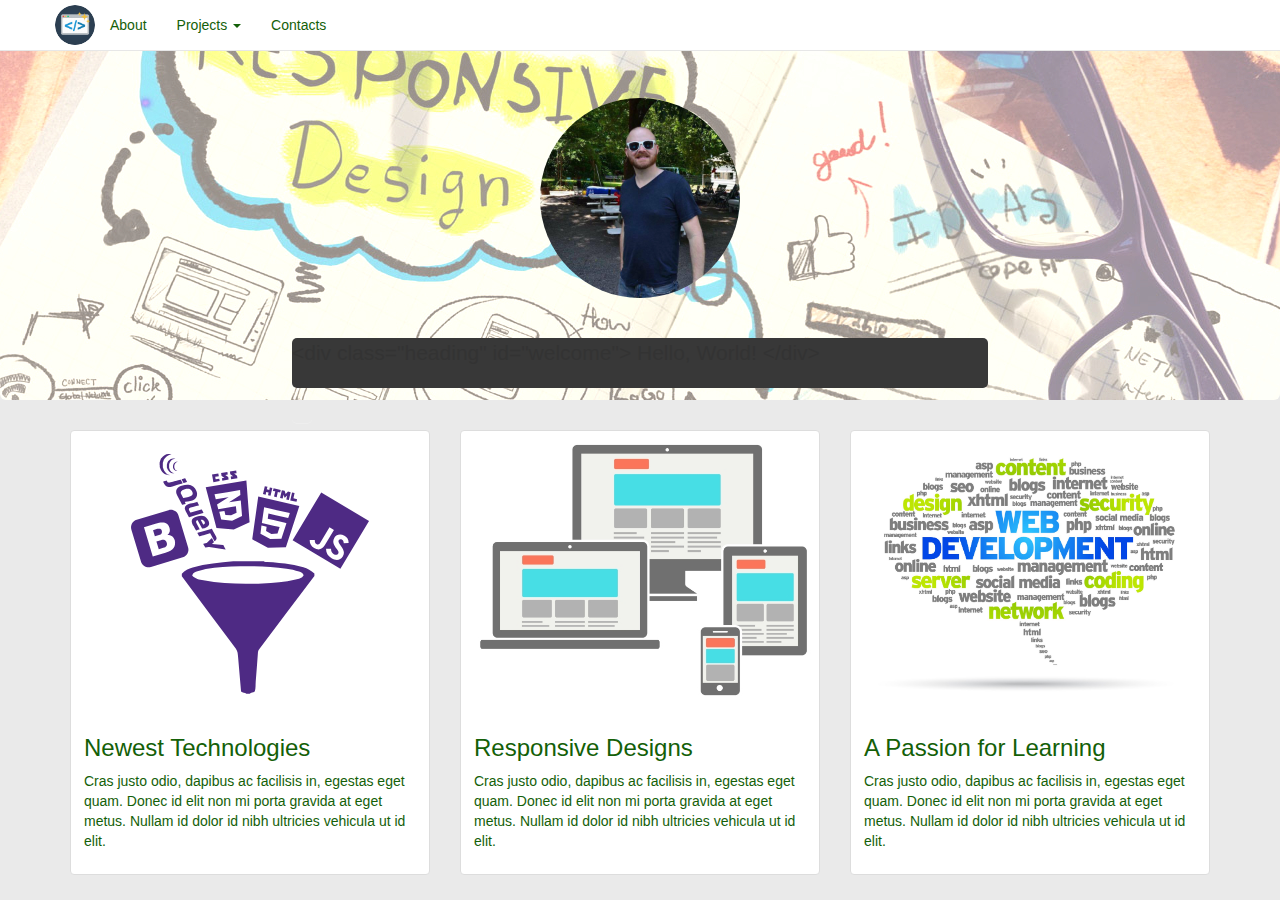
==== index.html @ 5a76a4b0 "initial commit" ====
<html>

<head>
    <title>Patrick Hartley | Portfolio</title>
    <meta name="viewport" content="width=device-width, initial-scale=1, maximum-scale=1">
    <link href="https://fonts.googleapis.com/css?family=VT323" rel="stylesheet">
    <link rel='shortcut icon' href='images/favicon.ico' type='image/x-icon' />
    <link rel="stylesheet" href="https://maxcdn.bootstrapcdn.com/bootstrap/3.3.7/css/bootstrap.min.css">
    <link rel="stylesheet" type="text/css" href="styles.css">
    <script src="http://code.jquery.com/jquery-3.1.1.min.js" integrity="sha256-hVVnYaiADRTO2PzUGmuLJr8BLUSjGIZsDYGmIJLv2b8=" crossorigin="anonymous"></script>
    <script type='text/javascript' src="https://maxcdn.bootstrapcdn.com/bootstrap/3.3.7/js/bootstrap.min.js"></script>
    <script type='text/javascript' src='js/typed.js'></script>
    <script type='text/javascript' src='js/app.js'></script>
</head>

<body>
    <nav class="navbar navbar-default navbar-fixed-top">
        <div class="container">
            <!-- Brand and toggle get grouped for better mobile display -->
            <div class="navbar-header">
                <button type="button" class="navbar-toggle collapsed" data-toggle="collapse" data-target="#bs-example-navbar-collapse-1" aria-expanded="false">
                    <span class="sr-only">Toggle navigation</span>
                    <span class="icon-bar"></span>
                    <span class="icon-bar"></span>
                    <span class="icon-bar"></span>
                </button>
                <a class="navbar-brand" href="#"><img class='brand-icon' src="images/tagIcon.png" /></a>
            </div>

            <!-- Collect the nav links, forms, and other content for toggling -->
            <div class="collapse navbar-collapse" id="bs-example-navbar-collapse-1">
                <ul class="nav navbar-nav">
                    <li><a href="#">About <span class="sr-only">(current)</span></a></li>
                    <li class="dropdown">
                        <a href="#" class="dropdown-toggle" data-toggle="dropdown" role="button" aria-haspopup="true" aria-expanded="false">Projects <span class="caret"></span></a>
                        <ul class="dropdown-menu">
                            <li><a href="projects/sales-badger-sound-board/index.html">Sales Badger Soundboard</a></li>
                            <li><a href="projects/color-game/colorGame.html">RGB Color Game</a></li>
                            <li><a href="projects/circles/circles.html">Patatap Clone</a></li>
                            <li><a href="projects/todoListProject/index.html">To-Do List</a></li>
                        </ul>
                    </li>
                    <li><a href="#">Contacts</a></li>
                </ul>
            </div>
            <!-- /.navbar-collapse -->
        </div>
        <!-- /.container-fluid -->
    </nav>
    <div class="container-fluid">
        <div class="jumbotron">
            <img id='profile-pic' src='images/portfolioPic.jpg' />
            <div class="heading" id="skills-heading">
                <div id="typed-strings">
                    <p>
                        &lt;div class="heading" id="welcome"&gt; Hello, World! &lt;/div&gt;
                    </p>
                </div>
                <span class="page-header" id="typed"></span>
            </div>
        </div>
    </div>
    <div class="container">
        <div class="row">
            <div class="col-md-4">
                <div class="thumbnail">
                    <img src="images/techIcon.svg" alt="...">
                    <div class="caption">
                        <h3>Newest Technologies</h3>
                        <p>Cras justo odio, dapibus ac facilisis in, egestas eget quam. Donec id elit non mi porta gravida at eget metus. Nullam id dolor id nibh ultricies vehicula ut id elit.</p>
                    </div>
                </div>
            </div>
            <div class="col-md-4">
                <div class="thumbnail">
                    <img src="images/responsive.jpg" alt="...">
                    <div class="caption">
                        <h3>Responsive Designs</h3>
                        <p>Cras justo odio, dapibus ac facilisis in, egestas eget quam. Donec id elit non mi porta gravida at eget metus. Nullam id dolor id nibh ultricies vehicula ut id elit.</p>
                    </div>
                </div>
            </div>
            <div class="col-md-4">
                <div class="thumbnail">
                    <img src="images/learning.jpg" alt="...">
                    <div class="caption">
                        <h3>A Passion for Learning</h3>
                        <p>Cras justo odio, dapibus ac facilisis in, egestas eget quam. Donec id elit non mi porta gravida at eget metus. Nullam id dolor id nibh ultricies vehicula ut id elit.</p>
                    </div>
                </div>
            </div>
        </div>
        <div class="row">

        </div>
    </div>

</html>
---- styles.css ----
body {
  background: #eaeaea;
}

.container-fluid {
  padding: 0;
}

.jumbotron {
  background: url('images/2.jpg') no-repeat top center fixed;
  height: 400px;
}

.navbar-default .navbar-nav>li>a {
  color: #146008;
}

.navbar-default {
  background-color: white;
}

#profile-pic {
  border-radius: 50%;
  margin: 0 auto;
  width: 200px;
  margin-top: 50px;
  text-align: center;
  display: block;
}

.thumbnail>img {
  height: 271px;
}

.brand-icon {
  height: 40px;
  border-radius: 50%;
  display: block;
  line-height: 100%;
}

.navbar-brand {
  padding: 0;
  padding-top: 5px;
}

.caption p,
.caption h3 {
  color: #146008;
}

#typed,
#skills-heading {
  border-radius: 5px;
}

#skills-heading {
  background: #383838;
  margin: 0 auto;
  width: 60%;
  height: 50px;
  margin-top: 40px;
  -webkit-background-origin: 50%;
  background-origin: 50%;
}

#typed {
  height: 200px;
  font-family: 'VT323', monospace;
  color: #32e800;
  font-size: 3rem;
  margin: 0 auto;
  line-height: 100%;
  padding: 10px;
  width: 100%;
}

.typed-cursor{
    opacity: 1;
    -webkit-animation: blink 0.7s infinite;
    -moz-animation: blink 0.7s infinite;
    animation: blink 0.7s infinite;
    font-family: 'VT323', monospace;
    color: #32e800;
    font-size: 2.5em;
}
@keyframes blink{
    0% { opacity:1; }
    50% { opacity:0; }
    100% { opacity:1; }
}
@-webkit-keyframes blink{
    0% { opacity:1; }
    50% { opacity:0; }
    100% { opacity:1; }
}
@-moz-keyframes blink{
    0% { opacity:1; }
    50% { opacity:0; }
    100% { opacity:1; }
}
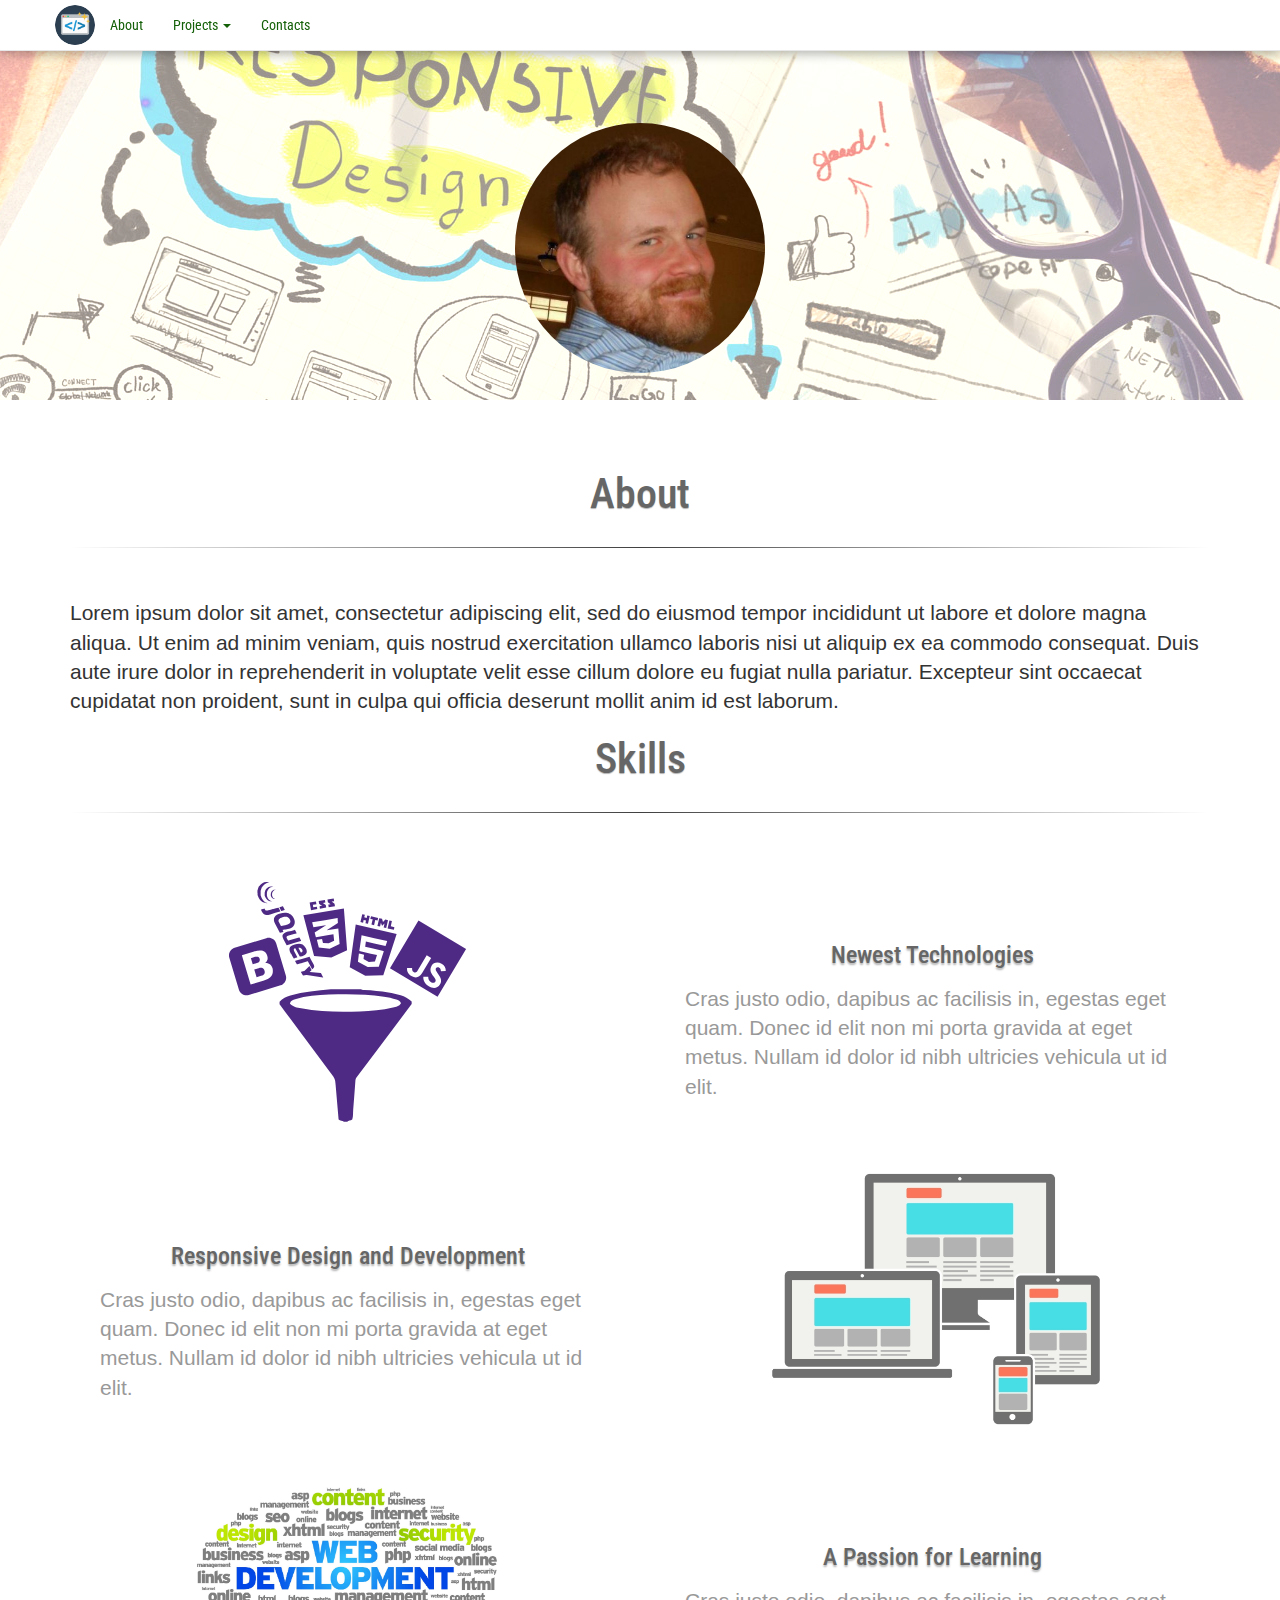
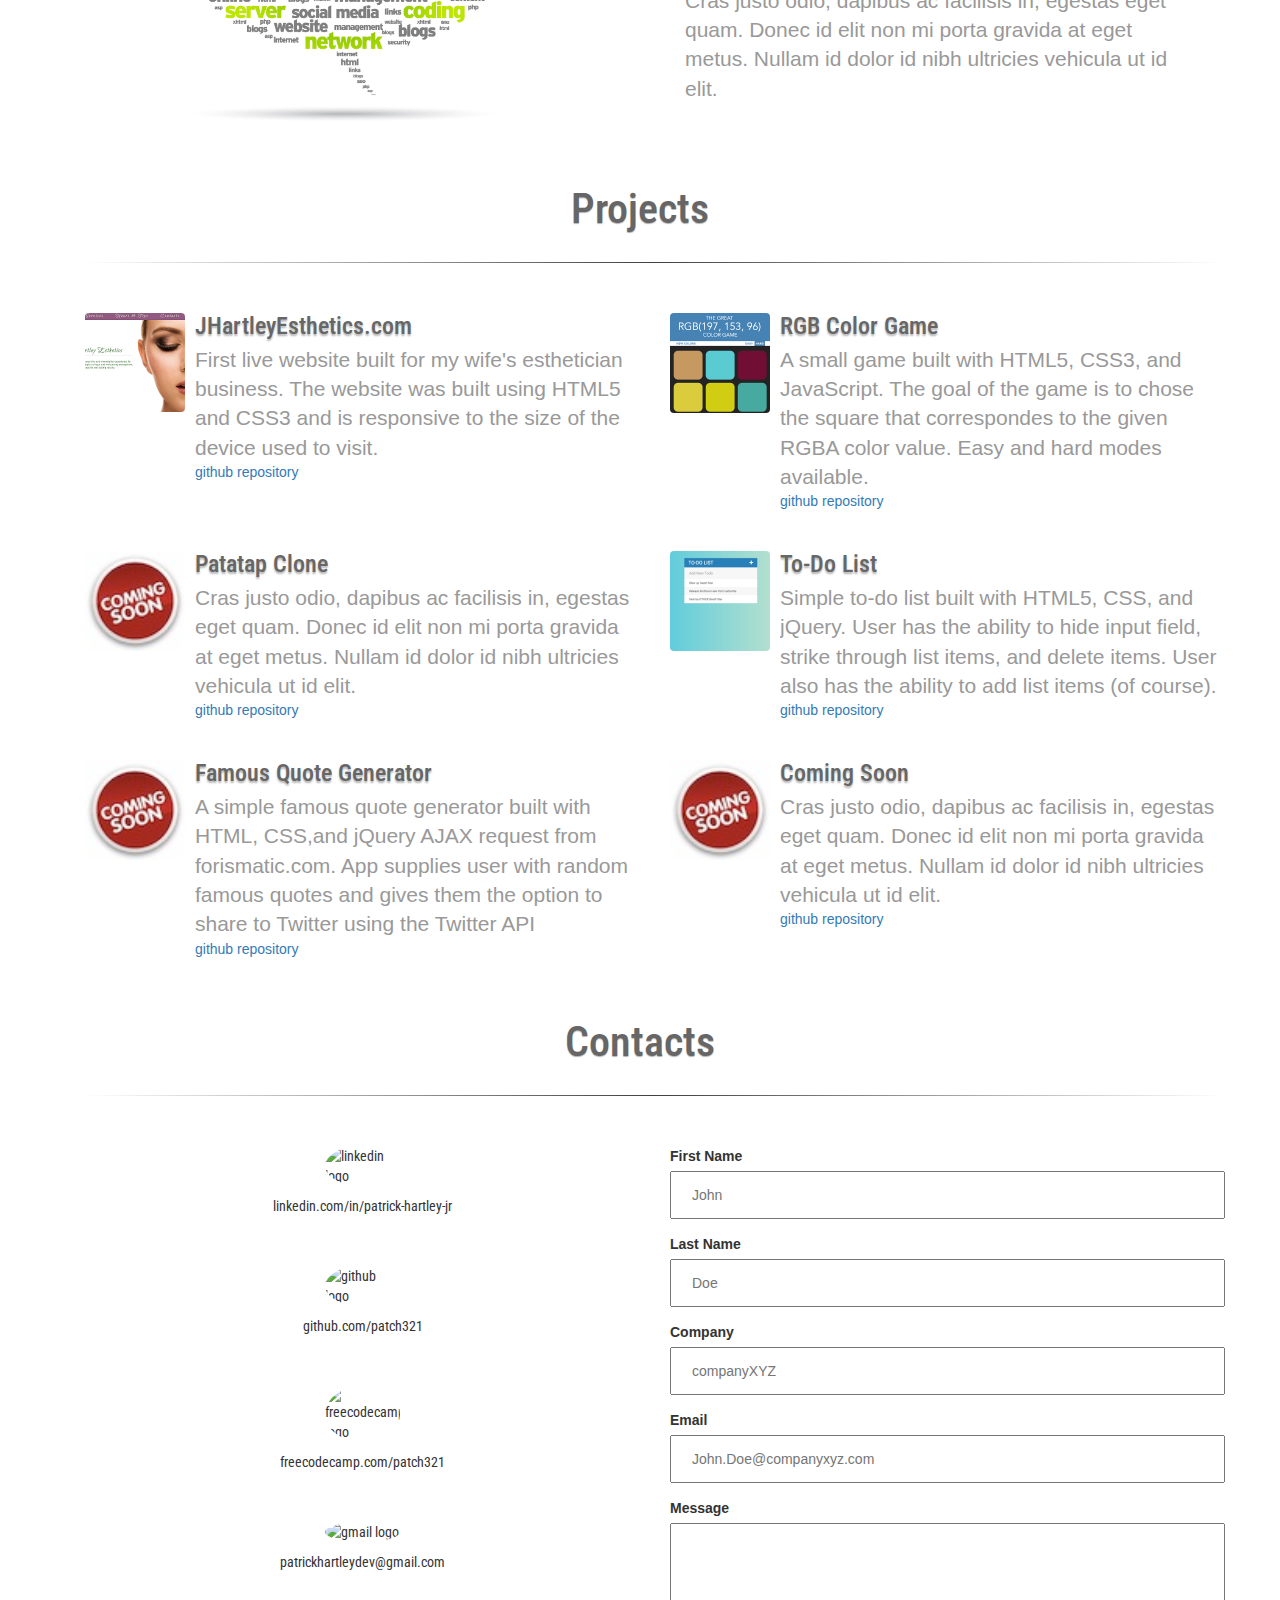
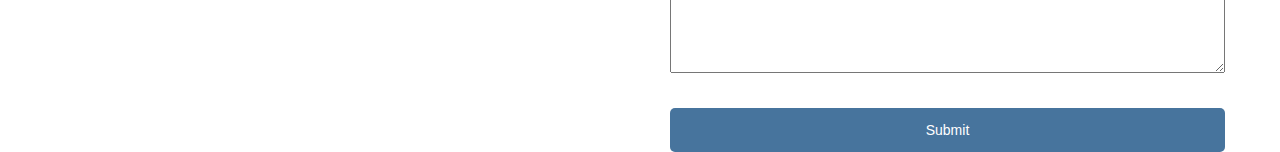
==== commit ee043046: "added contacts area and other minor changes" ====
--- a/index.html
+++ b/index.html
@@ -1,8 +1,9 @@
-<html>
-
+<!DOCTYPE html>
+<html lang="en">
 <head>
     <title>Patrick Hartley | Portfolio</title>
     <meta name="viewport" content="width=device-width, initial-scale=1, maximum-scale=1">
+    <link href="https://fonts.googleapis.com/css?family=Roboto+Condensed" rel="stylesheet">
     <link href="https://fonts.googleapis.com/css?family=VT323" rel="stylesheet">
     <link rel='shortcut icon' href='images/favicon.ico' type='image/x-icon' />
     <link rel="stylesheet" href="https://maxcdn.bootstrapcdn.com/bootstrap/3.3.7/css/bootstrap.min.css">
@@ -24,7 +25,7 @@
                     <span class="icon-bar"></span>
                     <span class="icon-bar"></span>
                 </button>
-                <a class="navbar-brand" href="#"><img class='brand-icon' src="images/tagIcon.png" /></a>
+                <a class="navbar-brand" href="#"><img class='brand-icon' src="images/tagIcon.png" alt="brand icon"/></a>
             </div>
 
             <!-- Collect the nav links, forms, and other content for toggling -->
@@ -34,10 +35,12 @@
                     <li class="dropdown">
                         <a href="#" class="dropdown-toggle" data-toggle="dropdown" role="button" aria-haspopup="true" aria-expanded="false">Projects <span class="caret"></span></a>
                         <ul class="dropdown-menu">
+                            <li><a href="http://www.JHartleyEsthetics.com">JHartleyEsthetics.com</a></li>
                             <li><a href="projects/sales-badger-sound-board/index.html">Sales Badger Soundboard</a></li>
                             <li><a href="projects/color-game/colorGame.html">RGB Color Game</a></li>
                             <li><a href="projects/circles/circles.html">Patatap Clone</a></li>
                             <li><a href="projects/todoListProject/index.html">To-Do List</a></li>
+                            <li><a href="projects/the-quote-machine/index.html">Famous Quote Generator</a></li>
                         </ul>
                     </li>
                     <li><a href="#">Contacts</a></li>
@@ -49,50 +52,179 @@
     </nav>
     <div class="container-fluid">
         <div class="jumbotron">
-            <img id='profile-pic' src='images/portfolioPic.jpg' />
-            <div class="heading" id="skills-heading">
-                <div id="typed-strings">
-                    <p>
-                        &lt;div class="heading" id="welcome"&gt; Hello, World! &lt;/div&gt;
-                    </p>
-                </div>
-                <span class="page-header" id="typed"></span>
-            </div>
+            <img id='profile-pic' src='images/portfolioPic.jpg' alt="Patrick's profile pic"/>
         </div>
     </div>
+    <h1 class="text-center heading">About</h1>
     <div class="container">
-        <div class="row">
-            <div class="col-md-4">
-                <div class="thumbnail">
-                    <img src="images/techIcon.svg" alt="...">
-                    <div class="caption">
-                        <h3>Newest Technologies</h3>
-                        <p>Cras justo odio, dapibus ac facilisis in, egestas eget quam. Donec id elit non mi porta gravida at eget metus. Nullam id dolor id nibh ultricies vehicula ut id elit.</p>
-                    </div>
-                </div>
-            </div>
-            <div class="col-md-4">
-                <div class="thumbnail">
-                    <img src="images/responsive.jpg" alt="...">
-                    <div class="caption">
-                        <h3>Responsive Designs</h3>
-                        <p>Cras justo odio, dapibus ac facilisis in, egestas eget quam. Donec id elit non mi porta gravida at eget metus. Nullam id dolor id nibh ultricies vehicula ut id elit.</p>
-                    </div>
-                </div>
-            </div>
-            <div class="col-md-4">
-                <div class="thumbnail">
-                    <img src="images/learning.jpg" alt="...">
-                    <div class="caption">
-                        <h3>A Passion for Learning</h3>
-                        <p>Cras justo odio, dapibus ac facilisis in, egestas eget quam. Donec id elit non mi porta gravida at eget metus. Nullam id dolor id nibh ultricies vehicula ut id elit.</p>
-                    </div>
-                </div>
-            </div>
+        <hr class="style-two">
+        <p class="lead">Lorem ipsum dolor sit amet, consectetur adipiscing elit, sed do eiusmod tempor incididunt ut labore et dolore magna aliqua. Ut enim ad minim veniam, quis nostrud exercitation ullamco laboris nisi ut aliquip ex ea commodo consequat. Duis aute irure
+            dolor in reprehenderit in voluptate velit esse cillum dolore eu fugiat nulla pariatur. Excepteur sint occaecat cupidatat non proident, sunt in culpa qui officia deserunt mollit anim id est laborum.</p>
         </div>
-        <div class="row">
+        <h1 class="text-center heading">Skills</h1>
+        <div class="container section-container">
+            <hr class="style-two">
+            <div class="row skills-row">
+                <div class="col-md-6">
+                    <div class="image-thumbnail text-center">
+                        <img src="images/techIcon.svg" alt="...">
+                    </div>
+                </div>
+                <div class="col-md-6">
+                    <div class="caption-text">
+                        <h3 class="text-center">Newest Technologies</h3>
+                        <p class="lead">Cras justo odio, dapibus ac facilisis in, egestas eget quam. Donec id elit non mi porta gravida at eget metus. Nullam id dolor id nibh ultricies vehicula ut id elit.</p>
+                    </div>
+                </div>
+            </div>
+            <div class="row skills-row">
+                <div class="col-md-6 col-md-push-6">
+                    <div class="image-thumbnail text-center">
+                        <img src="images/responsive.jpg" alt="...">
+                    </div>
+                </div>
+                <div class="col-md-6 col-md-pull-6">
+                    <div class="caption-text">
+                        <h3 class="text-center">Responsive Design and Development</h3>
+                        <p class="lead">Cras justo odio, dapibus ac facilisis in, egestas eget quam. Donec id elit non mi porta gravida at eget metus. Nullam id dolor id nibh ultricies vehicula ut id elit.</p>
+                    </div>
+                </div>
 
-        </div>
-    </div>
-
-</html>
+            </div>
+            <div class="row skills-row">
+                <div class="col-md-6">
+                    <div class="image-thumbnail text-center">
+                        <img src="images/learning.jpg" alt="...">
+                    </div>
+                </div>
+                <div class="col-md-6">
+                    <div class="caption-text">
+                        <h3 class="text-center">A Passion for Learning</h3>
+                        <p class="lead">Cras justo odio, dapibus ac facilisis in, egestas eget quam. Donec id elit non mi porta gravida at eget metus. Nullam id dolor id nibh ultricies vehicula ut id elit.</p>
+                    </div>
+                </div>
+            </div>
+            <h1 class="text-center heading">Projects</h1>
+            <div class="container section-container">
+                <hr class="style-two">
+                <div class="row">
+                    <div class="media col-md-6">
+                        <div class="media-left">
+                            <a href="http://www.JHartleyEsthetics.com">
+                                <img class="media-object" src="images/jhartleythumbnail.png" alt="jhartleyesthetics.com thumbnail">
+                            </a>
+                        </div>
+                        <div class="media-body">
+                            <h3 class="media-heading">JHartleyEsthetics.com</h3>
+                            <p class="lead">First live website built for my wife's esthetician business. The website was built using HTML5 and CSS3 and is responsive to the size of the device used to visit. </p>
+                            <a href="https://github.com/patch321/jhartleyesthetics.com">github repository</a>
+                        </div>
+                    </div>
+                    <div class="media col-md-6">
+                        <div class="media-left">
+                            <a href="projects/color-game/colorGame.html">
+                                <img class="media-object" src="images/RGBGameThumbnail.png" alt="RGB game thumbnail">
+                            </a>
+                        </div>
+                        <div class="media-body">
+                            <h3 class="media-heading">RGB Color Game</h3>
+                            <p class="lead">A small game built with HTML5, CSS3, and JavaScript. The goal of the game is to chose the square that correspondes to the given RGBA color value. Easy and hard modes available.</p>
+                            <a href="https://github.com/patch321/color-game">github repository</a>
+                        </div>
+                    </div>
+                </div>
+                <div class="row">
+                    <div class="media col-md-6">
+                        <div class="media-left">
+                            <a href="projects">
+                                <img class="media-object" src="images/coming-soon.jpg" alt="...">
+                            </a>
+                        </div>
+                        <div class="media-body">
+                            <h3 class="media-heading">Patatap Clone</h3>
+                            <p class="lead">Cras justo odio, dapibus ac facilisis in, egestas eget quam. Donec id elit non mi porta gravida at eget metus. Nullam id dolor id nibh ultricies vehicula ut id elit.</p>
+                            <a href="https://github.com/patch321/circles">github repository</a>
+                        </div>
+                    </div>
+                    <div class="media col-md-6">
+                        <div class="media-left">
+                            <a href="projects/todoListProject/index.html">
+                                <img class="media-object" src="images/todoListThumbnail.png" alt="Todo list thumbnail">
+                            </a>
+                        </div>
+                        <div class="media-body">
+                            <h3 class="media-heading">To-Do List</h3>
+                            <p class="lead">Simple to-do list built with HTML5, CSS, and jQuery. User has the ability to hide input field, strike through list items, and delete items. User also has the ability to add list items (of course).</p>
+                            <a href="https://github.com/patch321/todo-list-project">github repository</a>
+                        </div>
+                    </div>
+                </div>
+                <div class="row">
+                    <div class="media col-md-6">
+                        <div class="media-left">
+                            <a href="projects">
+                                <img class="media-object" src="images/coming-soon.jpg" alt="...">
+                            </a>
+                        </div>
+                        <div class="media-body">
+                            <h3 class="media-heading">Famous Quote Generator</h3>
+                            <p class="lead">A simple famous quote generator built with HTML, CSS,and jQuery AJAX request from forismatic.com. App supplies user with random famous quotes and gives them the option to share to Twitter using the Twitter API</p>
+                            <a href="https://github.com/patch321/the-quote-machine">github repository</a>
+                        </div>
+                    </div>
+                    <div class="media col-md-6">
+                        <div class="media-left">
+                            <a href="projects/todoListProject/index.html">
+                                <img class="media-object" src="images/coming-soon.jpg" alt="Todo list thumbnail">
+                            </a>
+                        </div>
+                        <div class="media-body">
+                            <h3 class="media-heading">Coming Soon</h3>
+                            <p class="lead">Cras justo odio, dapibus ac facilisis in, egestas eget quam. Donec id elit non mi porta gravida at eget metus. Nullam id dolor id nibh ultricies vehicula ut id elit.</p>
+                            <a href="https://github.com/patch321/todo-list-project">github repository</a>
+                        </div>
+                    </div>
+                </div>
+            </div>
+            <h1 class="text-center heading">Contacts</h1>
+            <div class="container section-container">
+                <hr class="style-two">
+                <div class="row">
+                    <div class="col-md-6">
+                        <ul class='contacts-list'>
+                            <li><a href='https://www.linkedin.com/in/patrick-hartley-jr'
+                                ><img class='center-block' src='http://icons.iconarchive.com/icons/martz90/circle/512/linkedin-icon.png'
+                                alt='linkedin logo'><p class='text-center'>linkedin.com/in/patrick-hartley-jr</p></a></li>
+                                <li><a href='https://github.com/patch321'>
+                                    <img class='center-block' src='https://assets-cdn.github.com/images/modules/logos_page/GitHub-Mark.png'
+                                    alt='github logo'><p class='text-center'>github.com/patch321</p></a></li>
+                                    <li><a href='https://www.freecodecamp.com/patch321'>
+                                        <img class='center-block' src='http://helloburgh.me/wp-content/uploads/2016/02/Free-Code-Camp.png'
+                                        alt='freecodecamp logo' /><p class='text-center'>freecodecamp.com/patch321</p></a></li>
+                                        <li><a href='mailto:patrickhartleydev@gmail.com'>
+                                            <img class='center-block' src='http://www.free-icons-download.net/images/google-gmail-logo-icon-66139.png'
+                                            alt='gmail logo'><p class='text-center'>patrickhartleydev@gmail.com</p></a></li>
+                                        </ul>
+                                    </div>
+                                    <div class="col-md-6">
+                                        <div class='contacts-form'>
+                                            <form action='/email-message'>
+                                                <label>First Name</label>
+                                                <input type='text' placeholder="John" required readonly>
+                                                <label>Last Name</label>
+                                                <input type='text' placeholder="Doe" required readonly>
+                                                <label>Company</label>
+                                                <input type='text' placeholder="companyXYZ" required readonly>
+                                                <label>Email</label>
+                                                <input type='text' placeholder="John.Doe@companyxyz.com" required readonly>
+                                                <label>Message</label>
+                                                <textarea readonly></textarea>
+                                                <button type='submit'>Submit</button>
+                                            </form>
+                                        </div>
+                                    </div>
+                                </div>
+                            </div>
+                        </div>
+                    </body>
+                    </html>--- a/styles.css
+++ b/styles.css
@@ -1,15 +1,30 @@
-body {
-  background: #eaeaea;
+html{
+  box-sizing: border-box;
 }
 
-.container-fluid {
-  padding: 0;
+body {
+  background: #fff;
 }
 
-.jumbotron {
-  background: url('images/2.jpg') no-repeat top center fixed;
-  height: 400px;
+h1, h3, li {
+  font-family: 'roboto condensed';
+  color: #666;
 }
+
+h3 {
+  text-shadow: 0 2px 2px rgba(0, 0, 0, .3);
+}
+
+hr.style-two {
+    border: 0;
+    height: 1px;
+    background-image: linear-gradient(to right, rgba(0, 0, 0, 0), rgba(0, 0, 0, 0.75), rgba(0, 0, 0, 0));
+    margin-bottom: 50px;
+}
+
+/****************************************
+      NAVBAR Styles
+****************************************/
 
 .navbar-default .navbar-nav>li>a {
   color: #146008;
@@ -19,17 +34,8 @@
   background-color: white;
 }
 
-#profile-pic {
-  border-radius: 50%;
-  margin: 0 auto;
-  width: 200px;
-  margin-top: 50px;
-  text-align: center;
-  display: block;
-}
-
-.thumbnail>img {
-  height: 271px;
+.navbar {
+  box-shadow: 0 3px 10px rgba(0,0,0,.3);
 }
 
 .brand-icon {
@@ -44,58 +50,141 @@
   padding-top: 5px;
 }
 
-.caption p,
-.caption h3 {
-  color: #146008;
+.container-fluid {
+  padding: 0;
 }
 
-#typed,
-#skills-heading {
-  border-radius: 5px;
-}
-
-#skills-heading {
-  background: #383838;
-  margin: 0 auto;
-  width: 60%;
-  height: 50px;
-  margin-top: 40px;
-  -webkit-background-origin: 50%;
-  background-origin: 50%;
-}
-
-#typed {
-  height: 200px;
-  font-family: 'VT323', monospace;
-  color: #32e800;
-  font-size: 3rem;
-  margin: 0 auto;
-  line-height: 100%;
-  padding: 10px;
+.jumbotron {
+  background: url('images/2.jpg') no-repeat top center fixed;
   width: 100%;
 }
 
-.typed-cursor{
-    opacity: 1;
-    -webkit-animation: blink 0.7s infinite;
-    -moz-animation: blink 0.7s infinite;
-    animation: blink 0.7s infinite;
-    font-family: 'VT323', monospace;
-    color: #32e800;
-    font-size: 2.5em;
+#profile-pic {
+  border-radius: 50%;
+  margin: 0 auto;
+  width: 250px;
+  margin-top: 75px;
+  text-align: center;
+  display: block;
 }
-@keyframes blink{
-    0% { opacity:1; }
-    50% { opacity:0; }
-    100% { opacity:1; }
+
+.image-thumbnail>img {
+  height: 271px;
+  margin: 0 auto;
 }
-@-webkit-keyframes blink{
-    0% { opacity:1; }
-    50% { opacity:0; }
-    100% { opacity:1; }
+
+.thumbnail {
+  margin: 0;
 }
-@-moz-keyframes blink{
-    0% { opacity:1; }
-    50% { opacity:0; }
-    100% { opacity:1; }
+
+.caption-text h3 {
+  margin-top: 10%;
 }
+
+.caption-text p {
+  margin-top: 3%;
+  color: #999;
+}
+
+.caption-text {
+  color: #146008;
+  height: 281px;
+  display: block;
+  padding: 30px;
+  margin-bottom: 20px;
+  line-height: 1.42857143;
+  background-color: #fff;
+  border-radius: 4px;
+  -webkit-transition: border .2s ease-in-out;
+  -o-transition: border .2s ease-in-out;
+  transition: border .2s ease-in-out;
+}
+
+.heading {
+  font-size: 3em;
+  text-shadow: 0 1px 1px rgba(0, 0, 0, .3);
+}
+
+.skills-row {
+  background: white;
+}
+
+.media {
+  margin: 0;
+  margin-bottom: 40px;
+}
+
+.media-object{
+  width: 100px;
+  border-radius: 4px;
+}
+
+.media-body p {
+  color: #999;
+}
+
+.media-body a {
+  margin: 0;
+}
+
+.lead {
+  margin: 0;
+}
+
+/****************************************
+      contacts Styles
+****************************************/
+
+.contacts-list {
+    display: flex;
+    flex-direction: column;
+    justify-content: space-around;
+  padding: 0;
+}
+.contacts-list p {
+    margin-top: 10px;
+}
+.contacts-list li {
+    list-style: none;
+    margin-bottom: 40px;
+}
+.contacts-list li a {
+    text-decoration: none;
+    color: #333;
+}
+.contacts-list li a:hover {
+    border-bottom: 1px solid;
+}
+
+.contacts-list li img {
+  display: block;
+  width: 75px;
+  border-radius: 50%;
+}
+.contacts-container {
+    display: flex;
+    flex-direction: column;
+}
+.contacts-list-container, .contacts-form-container {
+    flex: 1 50%;
+    padding: 0 15px;
+}
+.contacts-form input, .contacts-form textarea {
+    display: block;
+    width: 100%;
+    padding: 12px 20px;
+    margin: 0 0 15px;
+}
+.contacts-form textarea {
+    height: 150px;
+}
+.contacts-form button {
+    border-radius: 5px;
+    width: 100%;
+    padding: 12px 20px;
+    background-color: #47749D;
+    color: #fff;
+    border: none;
+    box-shadow: none;
+    margin-top: 20px;
+}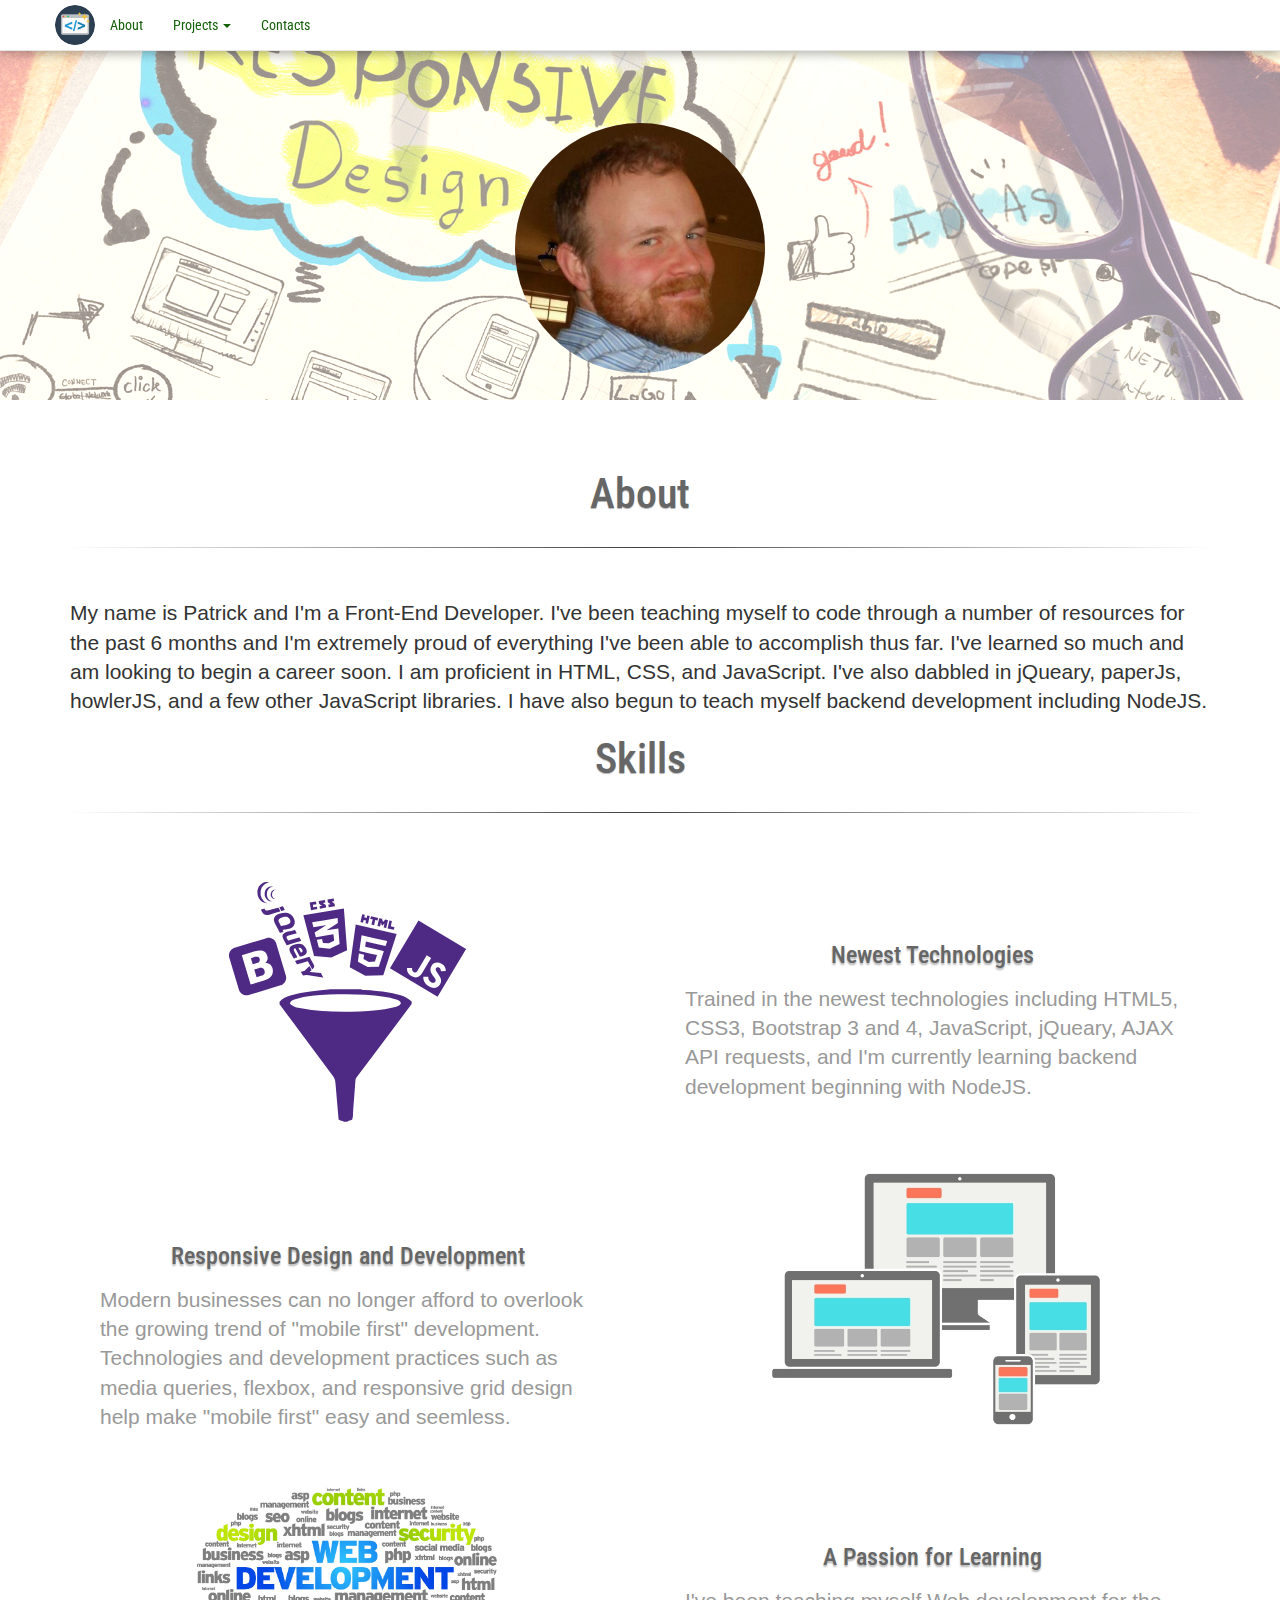
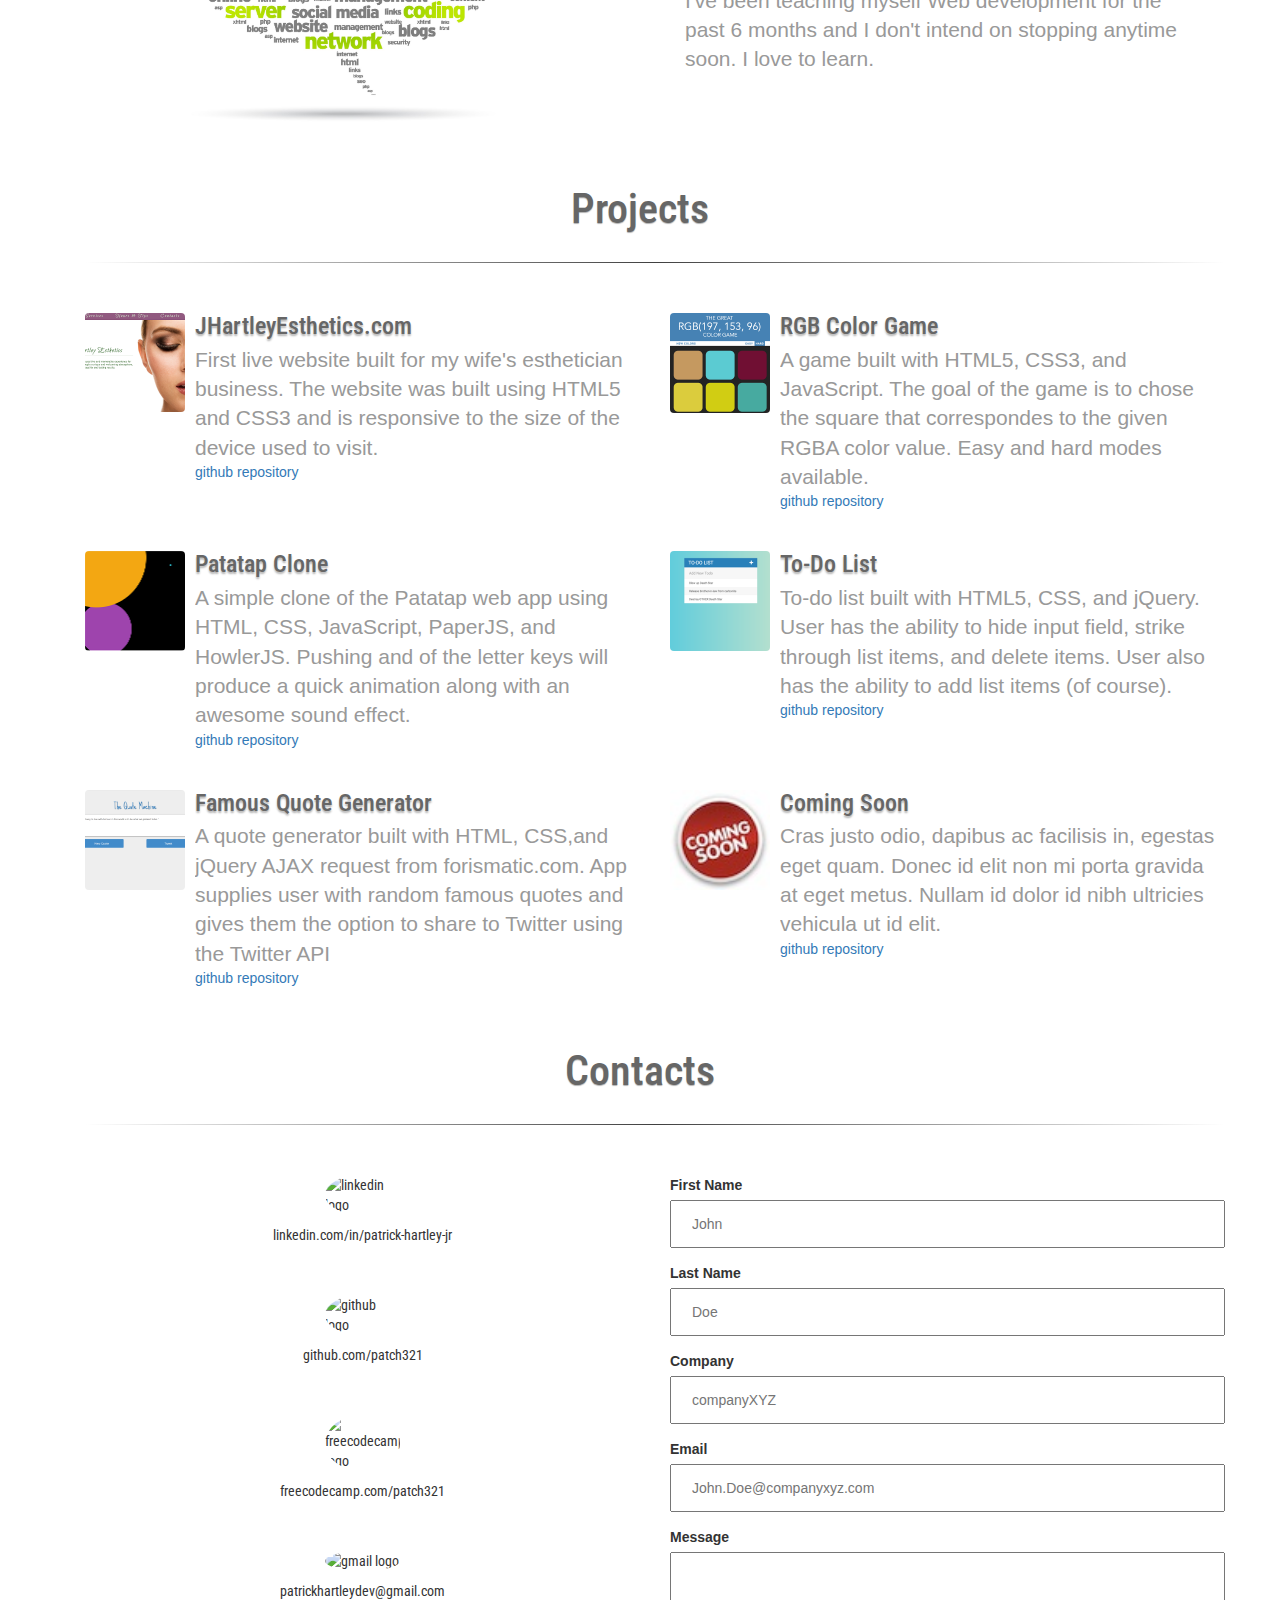
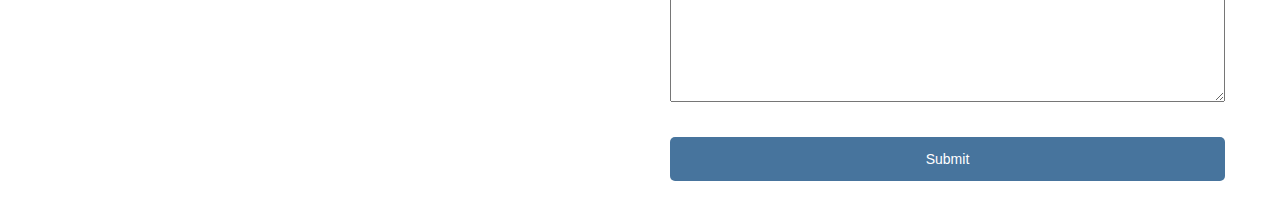
==== commit 6fc2db1a: "minor changes" ====
--- a/index.html
+++ b/index.html
@@ -36,14 +36,13 @@
                         <a href="#" class="dropdown-toggle" data-toggle="dropdown" role="button" aria-haspopup="true" aria-expanded="false">Projects <span class="caret"></span></a>
                         <ul class="dropdown-menu">
                             <li><a href="http://www.JHartleyEsthetics.com">JHartleyEsthetics.com</a></li>
-                            <li><a href="projects/sales-badger-sound-board/index.html">Sales Badger Soundboard</a></li>
                             <li><a href="projects/color-game/colorGame.html">RGB Color Game</a></li>
                             <li><a href="projects/circles/circles.html">Patatap Clone</a></li>
                             <li><a href="projects/todoListProject/index.html">To-Do List</a></li>
                             <li><a href="projects/the-quote-machine/index.html">Famous Quote Generator</a></li>
                         </ul>
                     </li>
-                    <li><a href="#">Contacts</a></li>
+                    <li><a href="#contacts">Contacts</a></li>
                 </ul>
             </div>
             <!-- /.navbar-collapse -->
@@ -58,8 +57,7 @@
     <h1 class="text-center heading">About</h1>
     <div class="container">
         <hr class="style-two">
-        <p class="lead">Lorem ipsum dolor sit amet, consectetur adipiscing elit, sed do eiusmod tempor incididunt ut labore et dolore magna aliqua. Ut enim ad minim veniam, quis nostrud exercitation ullamco laboris nisi ut aliquip ex ea commodo consequat. Duis aute irure
-            dolor in reprehenderit in voluptate velit esse cillum dolore eu fugiat nulla pariatur. Excepteur sint occaecat cupidatat non proident, sunt in culpa qui officia deserunt mollit anim id est laborum.</p>
+        <p class="lead">My name is Patrick and I'm a Front-End Developer. I've been teaching myself to code through a number of resources for the past 6 months and I'm extremely proud of everything I've been able to accomplish thus far. I've learned so much and am looking to begin a career soon. I am proficient in HTML, CSS, and JavaScript. I've also dabbled in jQueary, paperJs, howlerJS, and a few other JavaScript libraries.  I have also begun to teach myself backend development including NodeJS.</p>
         </div>
         <h1 class="text-center heading">Skills</h1>
         <div class="container section-container">
@@ -73,7 +71,7 @@
                 <div class="col-md-6">
                     <div class="caption-text">
                         <h3 class="text-center">Newest Technologies</h3>
-                        <p class="lead">Cras justo odio, dapibus ac facilisis in, egestas eget quam. Donec id elit non mi porta gravida at eget metus. Nullam id dolor id nibh ultricies vehicula ut id elit.</p>
+                        <p class="lead">Trained in the newest technologies including HTML5, CSS3, Bootstrap 3 and 4, JavaScript, jQueary, AJAX API requests, and I'm currently learning backend development beginning with NodeJS.</p>
                     </div>
                 </div>
             </div>
@@ -86,7 +84,7 @@
                 <div class="col-md-6 col-md-pull-6">
                     <div class="caption-text">
                         <h3 class="text-center">Responsive Design and Development</h3>
-                        <p class="lead">Cras justo odio, dapibus ac facilisis in, egestas eget quam. Donec id elit non mi porta gravida at eget metus. Nullam id dolor id nibh ultricies vehicula ut id elit.</p>
+                        <p class="lead">Modern businesses can no longer afford to overlook the growing trend of "mobile first" development. Technologies and development practices such as media queries, flexbox, and responsive grid design help make "mobile first" easy and seemless.</p>
                     </div>
                 </div>
 
@@ -100,7 +98,7 @@
                 <div class="col-md-6">
                     <div class="caption-text">
                         <h3 class="text-center">A Passion for Learning</h3>
-                        <p class="lead">Cras justo odio, dapibus ac facilisis in, egestas eget quam. Donec id elit non mi porta gravida at eget metus. Nullam id dolor id nibh ultricies vehicula ut id elit.</p>
+                        <p class="lead">I've been teaching myself Web development for the past 6 months and I don't intend on stopping anytime soon.  I love to learn.</p>
                     </div>
                 </div>
             </div>
@@ -128,7 +126,7 @@
                         </div>
                         <div class="media-body">
                             <h3 class="media-heading">RGB Color Game</h3>
-                            <p class="lead">A small game built with HTML5, CSS3, and JavaScript. The goal of the game is to chose the square that correspondes to the given RGBA color value. Easy and hard modes available.</p>
+                            <p class="lead">A game built with HTML5, CSS3, and JavaScript. The goal of the game is to chose the square that correspondes to the given RGBA color value. Easy and hard modes available.</p>
                             <a href="https://github.com/patch321/color-game">github repository</a>
                         </div>
                     </div>
@@ -136,13 +134,13 @@
                 <div class="row">
                     <div class="media col-md-6">
                         <div class="media-left">
-                            <a href="projects">
-                                <img class="media-object" src="images/coming-soon.jpg" alt="...">
+                            <a href="projects/circles/circles.html">
+                                <img class="media-object" src="images/patatap-thumbnail.png" alt="patatap clone thumbnail">
                             </a>
                         </div>
                         <div class="media-body">
                             <h3 class="media-heading">Patatap Clone</h3>
-                            <p class="lead">Cras justo odio, dapibus ac facilisis in, egestas eget quam. Donec id elit non mi porta gravida at eget metus. Nullam id dolor id nibh ultricies vehicula ut id elit.</p>
+                            <p class="lead">A simple clone of the Patatap web app using HTML, CSS, JavaScript, PaperJS, and HowlerJS. Pushing and of the letter keys will produce a quick animation along with an awesome sound effect.</p>
                             <a href="https://github.com/patch321/circles">github repository</a>
                         </div>
                     </div>
@@ -154,7 +152,7 @@
                         </div>
                         <div class="media-body">
                             <h3 class="media-heading">To-Do List</h3>
-                            <p class="lead">Simple to-do list built with HTML5, CSS, and jQuery. User has the ability to hide input field, strike through list items, and delete items. User also has the ability to add list items (of course).</p>
+                            <p class="lead">To-do list built with HTML5, CSS, and jQuery. User has the ability to hide input field, strike through list items, and delete items. User also has the ability to add list items (of course).</p>
                             <a href="https://github.com/patch321/todo-list-project">github repository</a>
                         </div>
                     </div>
@@ -162,13 +160,13 @@
                 <div class="row">
                     <div class="media col-md-6">
                         <div class="media-left">
-                            <a href="projects">
-                                <img class="media-object" src="images/coming-soon.jpg" alt="...">
+                            <a href="projects/the-quote-machine/index.html">
+                                <img class="media-object" src="images/quote-machine-thumb.png" alt="...">
                             </a>
                         </div>
                         <div class="media-body">
                             <h3 class="media-heading">Famous Quote Generator</h3>
-                            <p class="lead">A simple famous quote generator built with HTML, CSS,and jQuery AJAX request from forismatic.com. App supplies user with random famous quotes and gives them the option to share to Twitter using the Twitter API</p>
+                            <p class="lead">A quote generator built with HTML, CSS,and jQuery AJAX request from forismatic.com. App supplies user with random famous quotes and gives them the option to share to Twitter using the Twitter API</p>
                             <a href="https://github.com/patch321/the-quote-machine">github repository</a>
                         </div>
                     </div>
@@ -186,6 +184,7 @@
                     </div>
                 </div>
             </div>
+            <a class="link-target" name="contacts"></a>
             <h1 class="text-center heading">Contacts</h1>
             <div class="container section-container">
                 <hr class="style-two">
--- a/styles.css
+++ b/styles.css
@@ -4,6 +4,7 @@
 
 body {
   background: #fff;
+  margin-bottom: 20px;
 }
 
 h1, h3, li {
@@ -187,4 +188,9 @@
     border: none;
     box-shadow: none;
     margin-top: 20px;
+}
+
+.link-target {
+  height: 1px;
+  margin-top: 150px;
 }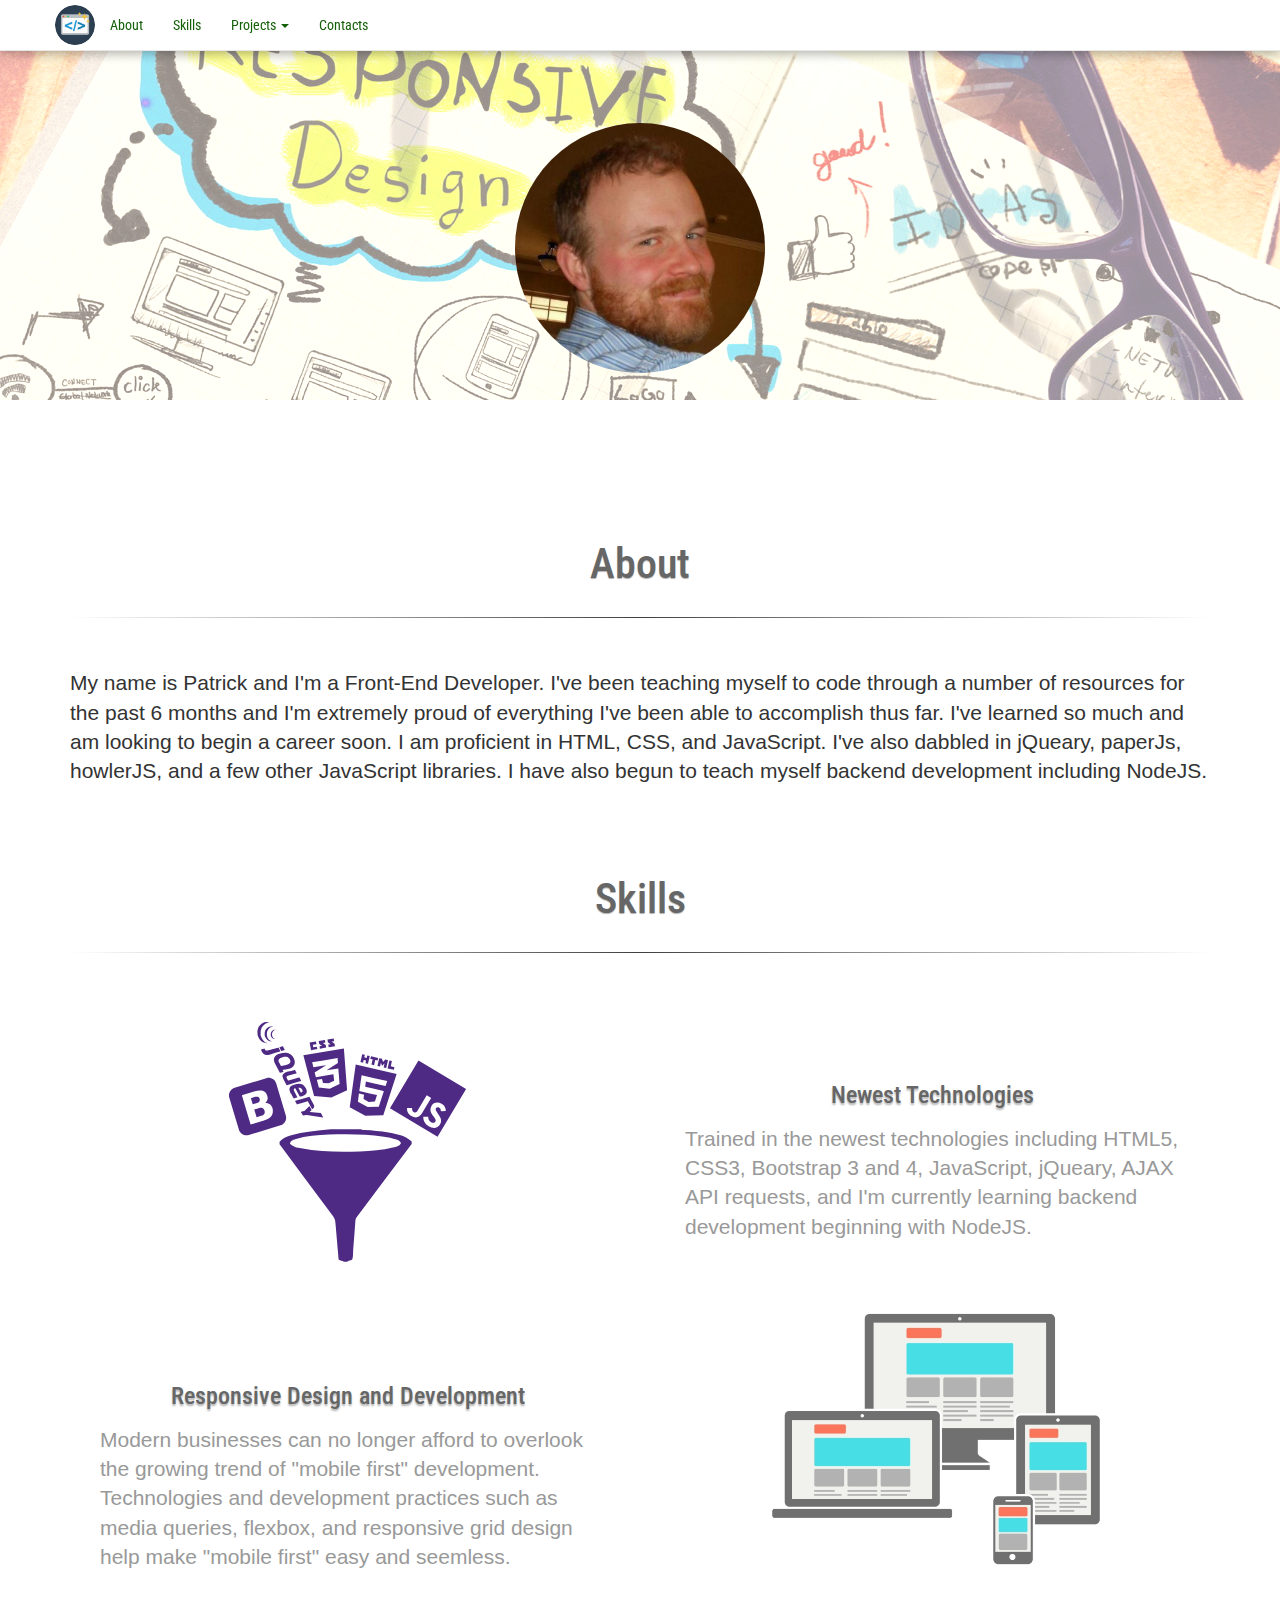
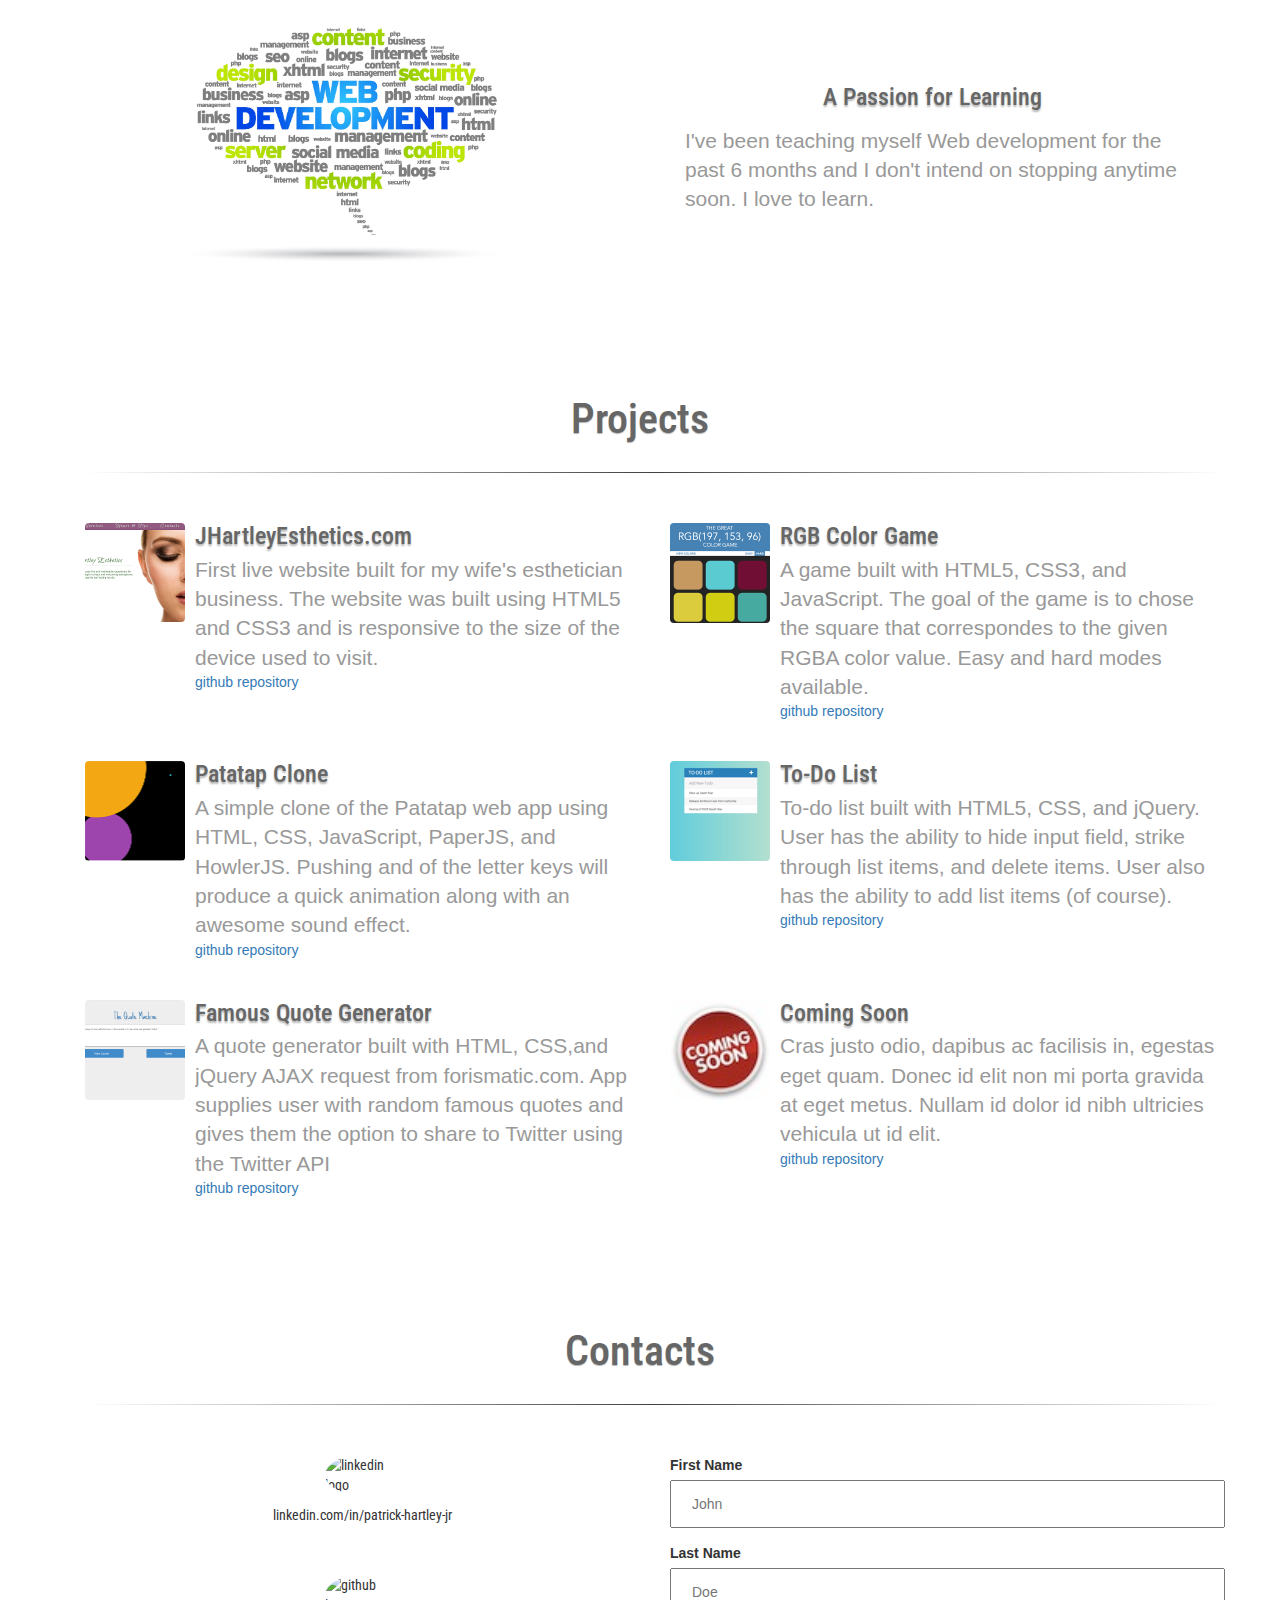
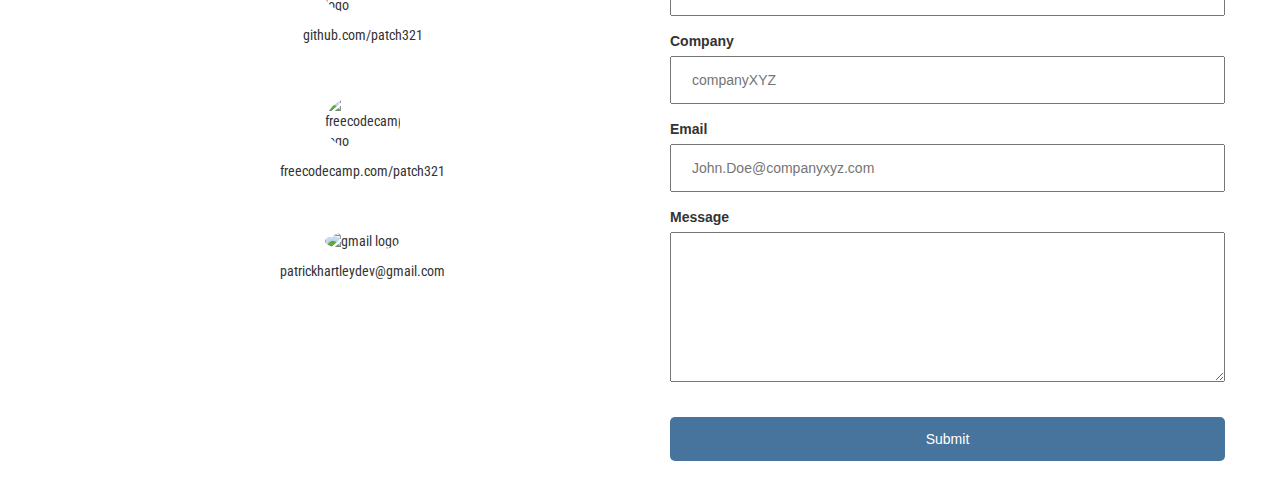
==== commit 5b1bf96d: "fixed auto-scrolling" ====
--- a/index.html
+++ b/index.html
@@ -10,8 +10,23 @@
     <link rel="stylesheet" type="text/css" href="styles.css">
     <script src="http://code.jquery.com/jquery-3.1.1.min.js" integrity="sha256-hVVnYaiADRTO2PzUGmuLJr8BLUSjGIZsDYGmIJLv2b8=" crossorigin="anonymous"></script>
     <script type='text/javascript' src="https://maxcdn.bootstrapcdn.com/bootstrap/3.3.7/js/bootstrap.min.js"></script>
-    <script type='text/javascript' src='js/typed.js'></script>
     <script type='text/javascript' src='js/app.js'></script>
+    <script type="text/javascript">
+        $(function() {
+            $('a[href*="#"]:not([href="#"])').click(function() {
+              if (location.pathname.replace(/^\//,'') == this.pathname.replace(/^\//,'') && location.hostname == this.hostname) {
+                var target = $(this.hash);
+                target = target.length ? target : $('[name=' + this.hash.slice(1) +']');
+                if (target.length) {
+                  $('html, body').animate({
+                    scrollTop: target.offset().top
+                }, 1000);
+                  return false;
+              }
+          }
+      });
+        });
+    </script>
 </head>
 
 <body>
@@ -25,13 +40,14 @@
                     <span class="icon-bar"></span>
                     <span class="icon-bar"></span>
                 </button>
-                <a class="navbar-brand" href="#"><img class='brand-icon' src="images/tagIcon.png" alt="brand icon"/></a>
+                <a class="navbar-brand" href="#top"><img class='brand-icon' src="images/tagIcon.png" alt="brand icon"/></a>
             </div>
 
             <!-- Collect the nav links, forms, and other content for toggling -->
             <div class="collapse navbar-collapse" id="bs-example-navbar-collapse-1">
                 <ul class="nav navbar-nav">
-                    <li><a href="#">About <span class="sr-only">(current)</span></a></li>
+                    <li><a href="#about">About <span class="sr-only">(current)</span></a></li>
+                    <li><a href="#skills">Skills</a></li>
                     <li class="dropdown">
                         <a href="#" class="dropdown-toggle" data-toggle="dropdown" role="button" aria-haspopup="true" aria-expanded="false">Projects <span class="caret"></span></a>
                         <ul class="dropdown-menu">
@@ -49,181 +65,180 @@
         </div>
         <!-- /.container-fluid -->
     </nav>
-    <div class="container-fluid">
+    <div id="top" class="container-fluid">
         <div class="jumbotron">
             <img id='profile-pic' src='images/portfolioPic.jpg' alt="Patrick's profile pic"/>
         </div>
     </div>
-    <h1 class="text-center heading">About</h1>
+    <h1 id="about" class="text-center heading">About</h1>
     <div class="container">
         <hr class="style-two">
         <p class="lead">My name is Patrick and I'm a Front-End Developer. I've been teaching myself to code through a number of resources for the past 6 months and I'm extremely proud of everything I've been able to accomplish thus far. I've learned so much and am looking to begin a career soon. I am proficient in HTML, CSS, and JavaScript. I've also dabbled in jQueary, paperJs, howlerJS, and a few other JavaScript libraries.  I have also begun to teach myself backend development including NodeJS.</p>
-        </div>
-        <h1 class="text-center heading">Skills</h1>
+    </div>
+    <h1 id="skills" class="text-center heading">Skills</h1>
+    <div class="container section-container">
+        <hr class="style-two">
+        <div class="row skills-row">
+            <div class="col-md-6">
+                <div class="image-thumbnail text-center">
+                    <img src="images/techIcon.svg" alt="...">
+                </div>
+            </div>
+            <div class="col-md-6">
+                <div class="caption-text">
+                    <h3 class="text-center">Newest Technologies</h3>
+                    <p class="lead">Trained in the newest technologies including HTML5, CSS3, Bootstrap 3 and 4, JavaScript, jQueary, AJAX API requests, and I'm currently learning backend development beginning with NodeJS.</p>
+                </div>
+            </div>
+        </div>
+        <div class="row skills-row">
+            <div class="col-md-6 col-md-push-6">
+                <div class="image-thumbnail text-center">
+                    <img src="images/responsive.jpg" alt="...">
+                </div>
+            </div>
+            <div class="col-md-6 col-md-pull-6">
+                <div class="caption-text">
+                    <h3 class="text-center">Responsive Design and Development</h3>
+                    <p class="lead">Modern businesses can no longer afford to overlook the growing trend of "mobile first" development. Technologies and development practices such as media queries, flexbox, and responsive grid design help make "mobile first" easy and seemless.</p>
+                </div>
+            </div>
+
+        </div>
+        <div class="row skills-row">
+            <div class="col-md-6">
+                <div class="image-thumbnail text-center">
+                    <img src="images/learning.jpg" alt="...">
+                </div>
+            </div>
+            <div class="col-md-6">
+                <div class="caption-text">
+                    <h3 class="text-center">A Passion for Learning</h3>
+                    <p class="lead">I've been teaching myself Web development for the past 6 months and I don't intend on stopping anytime soon.  I love to learn.</p>
+                </div>
+            </div>
+        </div>
+        <h1 class="text-center heading">Projects</h1>
         <div class="container section-container">
             <hr class="style-two">
-            <div class="row skills-row">
+            <div class="row">
+                <div class="media col-md-6">
+                    <div class="media-left">
+                        <a href="http://www.JHartleyEsthetics.com">
+                            <img class="media-object" src="images/jhartleythumbnail.png" alt="jhartleyesthetics.com thumbnail">
+                        </a>
+                    </div>
+                    <div class="media-body">
+                        <h3 class="media-heading">JHartleyEsthetics.com</h3>
+                        <p class="lead">First live website built for my wife's esthetician business. The website was built using HTML5 and CSS3 and is responsive to the size of the device used to visit. </p>
+                        <a href="https://github.com/patch321/jhartleyesthetics.com">github repository</a>
+                    </div>
+                </div>
+                <div class="media col-md-6">
+                    <div class="media-left">
+                        <a href="projects/color-game/colorGame.html">
+                            <img class="media-object" src="images/RGBGameThumbnail.png" alt="RGB game thumbnail">
+                        </a>
+                    </div>
+                    <div class="media-body">
+                        <h3 class="media-heading">RGB Color Game</h3>
+                        <p class="lead">A game built with HTML5, CSS3, and JavaScript. The goal of the game is to chose the square that correspondes to the given RGBA color value. Easy and hard modes available.</p>
+                        <a href="https://github.com/patch321/color-game">github repository</a>
+                    </div>
+                </div>
+            </div>
+            <div class="row">
+                <div class="media col-md-6">
+                    <div class="media-left">
+                        <a href="projects/circles/circles.html">
+                            <img class="media-object" src="images/patatap-thumbnail.png" alt="patatap clone thumbnail">
+                        </a>
+                    </div>
+                    <div class="media-body">
+                        <h3 class="media-heading">Patatap Clone</h3>
+                        <p class="lead">A simple clone of the Patatap web app using HTML, CSS, JavaScript, PaperJS, and HowlerJS. Pushing and of the letter keys will produce a quick animation along with an awesome sound effect.</p>
+                        <a href="https://github.com/patch321/circles">github repository</a>
+                    </div>
+                </div>
+                <div class="media col-md-6">
+                    <div class="media-left">
+                        <a href="projects/todoListProject/index.html">
+                            <img class="media-object" src="images/todoListThumbnail.png" alt="Todo list thumbnail">
+                        </a>
+                    </div>
+                    <div class="media-body">
+                        <h3 class="media-heading">To-Do List</h3>
+                        <p class="lead">To-do list built with HTML5, CSS, and jQuery. User has the ability to hide input field, strike through list items, and delete items. User also has the ability to add list items (of course).</p>
+                        <a href="https://github.com/patch321/todo-list-project">github repository</a>
+                    </div>
+                </div>
+            </div>
+            <div class="row">
+                <div class="media col-md-6">
+                    <div class="media-left">
+                        <a href="projects/the-quote-machine/index.html">
+                            <img class="media-object" src="images/quote-machine-thumb.png" alt="...">
+                        </a>
+                    </div>
+                    <div class="media-body">
+                        <h3 class="media-heading">Famous Quote Generator</h3>
+                        <p class="lead">A quote generator built with HTML, CSS,and jQuery AJAX request from forismatic.com. App supplies user with random famous quotes and gives them the option to share to Twitter using the Twitter API</p>
+                        <a href="https://github.com/patch321/the-quote-machine">github repository</a>
+                    </div>
+                </div>
+                <div class="media col-md-6">
+                    <div class="media-left">
+                        <a href="projects/todoListProject/index.html">
+                            <img class="media-object" src="images/coming-soon.jpg" alt="Todo list thumbnail">
+                        </a>
+                    </div>
+                    <div class="media-body">
+                        <h3 class="media-heading">Coming Soon</h3>
+                        <p class="lead">Cras justo odio, dapibus ac facilisis in, egestas eget quam. Donec id elit non mi porta gravida at eget metus. Nullam id dolor id nibh ultricies vehicula ut id elit.</p>
+                        <a href="https://github.com/patch321/todo-list-project">github repository</a>
+                    </div>
+                </div>
+            </div>
+        </div>
+        <h1 id="contacts" class="text-center heading">Contacts</h1>
+        <div class="container section-container">
+            <hr class="style-two">
+            <div class="row">
                 <div class="col-md-6">
-                    <div class="image-thumbnail text-center">
-                        <img src="images/techIcon.svg" alt="...">
-                    </div>
-                </div>
-                <div class="col-md-6">
-                    <div class="caption-text">
-                        <h3 class="text-center">Newest Technologies</h3>
-                        <p class="lead">Trained in the newest technologies including HTML5, CSS3, Bootstrap 3 and 4, JavaScript, jQueary, AJAX API requests, and I'm currently learning backend development beginning with NodeJS.</p>
-                    </div>
-                </div>
-            </div>
-            <div class="row skills-row">
-                <div class="col-md-6 col-md-push-6">
-                    <div class="image-thumbnail text-center">
-                        <img src="images/responsive.jpg" alt="...">
-                    </div>
-                </div>
-                <div class="col-md-6 col-md-pull-6">
-                    <div class="caption-text">
-                        <h3 class="text-center">Responsive Design and Development</h3>
-                        <p class="lead">Modern businesses can no longer afford to overlook the growing trend of "mobile first" development. Technologies and development practices such as media queries, flexbox, and responsive grid design help make "mobile first" easy and seemless.</p>
-                    </div>
-                </div>
-
-            </div>
-            <div class="row skills-row">
-                <div class="col-md-6">
-                    <div class="image-thumbnail text-center">
-                        <img src="images/learning.jpg" alt="...">
-                    </div>
-                </div>
-                <div class="col-md-6">
-                    <div class="caption-text">
-                        <h3 class="text-center">A Passion for Learning</h3>
-                        <p class="lead">I've been teaching myself Web development for the past 6 months and I don't intend on stopping anytime soon.  I love to learn.</p>
-                    </div>
-                </div>
-            </div>
-            <h1 class="text-center heading">Projects</h1>
-            <div class="container section-container">
-                <hr class="style-two">
-                <div class="row">
-                    <div class="media col-md-6">
-                        <div class="media-left">
-                            <a href="http://www.JHartleyEsthetics.com">
-                                <img class="media-object" src="images/jhartleythumbnail.png" alt="jhartleyesthetics.com thumbnail">
-                            </a>
-                        </div>
-                        <div class="media-body">
-                            <h3 class="media-heading">JHartleyEsthetics.com</h3>
-                            <p class="lead">First live website built for my wife's esthetician business. The website was built using HTML5 and CSS3 and is responsive to the size of the device used to visit. </p>
-                            <a href="https://github.com/patch321/jhartleyesthetics.com">github repository</a>
-                        </div>
-                    </div>
-                    <div class="media col-md-6">
-                        <div class="media-left">
-                            <a href="projects/color-game/colorGame.html">
-                                <img class="media-object" src="images/RGBGameThumbnail.png" alt="RGB game thumbnail">
-                            </a>
-                        </div>
-                        <div class="media-body">
-                            <h3 class="media-heading">RGB Color Game</h3>
-                            <p class="lead">A game built with HTML5, CSS3, and JavaScript. The goal of the game is to chose the square that correspondes to the given RGBA color value. Easy and hard modes available.</p>
-                            <a href="https://github.com/patch321/color-game">github repository</a>
-                        </div>
-                    </div>
-                </div>
-                <div class="row">
-                    <div class="media col-md-6">
-                        <div class="media-left">
-                            <a href="projects/circles/circles.html">
-                                <img class="media-object" src="images/patatap-thumbnail.png" alt="patatap clone thumbnail">
-                            </a>
-                        </div>
-                        <div class="media-body">
-                            <h3 class="media-heading">Patatap Clone</h3>
-                            <p class="lead">A simple clone of the Patatap web app using HTML, CSS, JavaScript, PaperJS, and HowlerJS. Pushing and of the letter keys will produce a quick animation along with an awesome sound effect.</p>
-                            <a href="https://github.com/patch321/circles">github repository</a>
-                        </div>
-                    </div>
-                    <div class="media col-md-6">
-                        <div class="media-left">
-                            <a href="projects/todoListProject/index.html">
-                                <img class="media-object" src="images/todoListThumbnail.png" alt="Todo list thumbnail">
-                            </a>
-                        </div>
-                        <div class="media-body">
-                            <h3 class="media-heading">To-Do List</h3>
-                            <p class="lead">To-do list built with HTML5, CSS, and jQuery. User has the ability to hide input field, strike through list items, and delete items. User also has the ability to add list items (of course).</p>
-                            <a href="https://github.com/patch321/todo-list-project">github repository</a>
-                        </div>
-                    </div>
-                </div>
-                <div class="row">
-                    <div class="media col-md-6">
-                        <div class="media-left">
-                            <a href="projects/the-quote-machine/index.html">
-                                <img class="media-object" src="images/quote-machine-thumb.png" alt="...">
-                            </a>
-                        </div>
-                        <div class="media-body">
-                            <h3 class="media-heading">Famous Quote Generator</h3>
-                            <p class="lead">A quote generator built with HTML, CSS,and jQuery AJAX request from forismatic.com. App supplies user with random famous quotes and gives them the option to share to Twitter using the Twitter API</p>
-                            <a href="https://github.com/patch321/the-quote-machine">github repository</a>
-                        </div>
-                    </div>
-                    <div class="media col-md-6">
-                        <div class="media-left">
-                            <a href="projects/todoListProject/index.html">
-                                <img class="media-object" src="images/coming-soon.jpg" alt="Todo list thumbnail">
-                            </a>
-                        </div>
-                        <div class="media-body">
-                            <h3 class="media-heading">Coming Soon</h3>
-                            <p class="lead">Cras justo odio, dapibus ac facilisis in, egestas eget quam. Donec id elit non mi porta gravida at eget metus. Nullam id dolor id nibh ultricies vehicula ut id elit.</p>
-                            <a href="https://github.com/patch321/todo-list-project">github repository</a>
-                        </div>
-                    </div>
-                </div>
-            </div>
-            <a class="link-target" name="contacts"></a>
-            <h1 class="text-center heading">Contacts</h1>
-            <div class="container section-container">
-                <hr class="style-two">
-                <div class="row">
-                    <div class="col-md-6">
-                        <ul class='contacts-list'>
-                            <li><a href='https://www.linkedin.com/in/patrick-hartley-jr'
-                                ><img class='center-block' src='http://icons.iconarchive.com/icons/martz90/circle/512/linkedin-icon.png'
-                                alt='linkedin logo'><p class='text-center'>linkedin.com/in/patrick-hartley-jr</p></a></li>
-                                <li><a href='https://github.com/patch321'>
-                                    <img class='center-block' src='https://assets-cdn.github.com/images/modules/logos_page/GitHub-Mark.png'
-                                    alt='github logo'><p class='text-center'>github.com/patch321</p></a></li>
-                                    <li><a href='https://www.freecodecamp.com/patch321'>
-                                        <img class='center-block' src='http://helloburgh.me/wp-content/uploads/2016/02/Free-Code-Camp.png'
-                                        alt='freecodecamp logo' /><p class='text-center'>freecodecamp.com/patch321</p></a></li>
-                                        <li><a href='mailto:patrickhartleydev@gmail.com'>
-                                            <img class='center-block' src='http://www.free-icons-download.net/images/google-gmail-logo-icon-66139.png'
-                                            alt='gmail logo'><p class='text-center'>patrickhartleydev@gmail.com</p></a></li>
-                                        </ul>
-                                    </div>
-                                    <div class="col-md-6">
-                                        <div class='contacts-form'>
-                                            <form action='/email-message'>
-                                                <label>First Name</label>
-                                                <input type='text' placeholder="John" required readonly>
-                                                <label>Last Name</label>
-                                                <input type='text' placeholder="Doe" required readonly>
-                                                <label>Company</label>
-                                                <input type='text' placeholder="companyXYZ" required readonly>
-                                                <label>Email</label>
-                                                <input type='text' placeholder="John.Doe@companyxyz.com" required readonly>
-                                                <label>Message</label>
-                                                <textarea readonly></textarea>
-                                                <button type='submit'>Submit</button>
-                                            </form>
-                                        </div>
+                    <ul class='contacts-list'>
+                        <li><a href='https://www.linkedin.com/in/patrick-hartley-jr'
+                            ><img class='center-block' src='http://icons.iconarchive.com/icons/martz90/circle/512/linkedin-icon.png'
+                            alt='linkedin logo'><p class='text-center'>linkedin.com/in/patrick-hartley-jr</p></a></li>
+                            <li><a href='https://github.com/patch321'>
+                                <img class='center-block' src='https://assets-cdn.github.com/images/modules/logos_page/GitHub-Mark.png'
+                                alt='github logo'><p class='text-center'>github.com/patch321</p></a></li>
+                                <li><a href='https://www.freecodecamp.com/patch321'>
+                                    <img class='center-block' src='http://helloburgh.me/wp-content/uploads/2016/02/Free-Code-Camp.png'
+                                    alt='freecodecamp logo' /><p class='text-center'>freecodecamp.com/patch321</p></a></li>
+                                    <li><a href='mailto:patrickhartleydev@gmail.com'>
+                                        <img class='center-block' src='http://www.free-icons-download.net/images/google-gmail-logo-icon-66139.png'
+                                        alt='gmail logo'><p class='text-center'>patrickhartleydev@gmail.com</p></a></li>
+                                    </ul>
+                                </div>
+                                <div class="col-md-6">
+                                    <div class='contacts-form'>
+                                        <form action='/email-message'>
+                                            <label>First Name</label>
+                                            <input type='text' placeholder="John" required readonly>
+                                            <label>Last Name</label>
+                                            <input type='text' placeholder="Doe" required readonly>
+                                            <label>Company</label>
+                                            <input type='text' placeholder="companyXYZ" required readonly>
+                                            <label>Email</label>
+                                            <input type='text' placeholder="John.Doe@companyxyz.com" required readonly>
+                                            <label>Message</label>
+                                            <textarea readonly></textarea>
+                                            <button type='submit'>Submit</button>
+                                        </form>
                                     </div>
                                 </div>
                             </div>
                         </div>
-                    </body>
-                    </html>+                    </div>
+                </body>
+                </html>--- a/styles.css
+++ b/styles.css
@@ -104,6 +104,7 @@
 .heading {
   font-size: 3em;
   text-shadow: 0 1px 1px rgba(0, 0, 0, .3);
+  padding-top: 70px;
 }
 
 .skills-row {
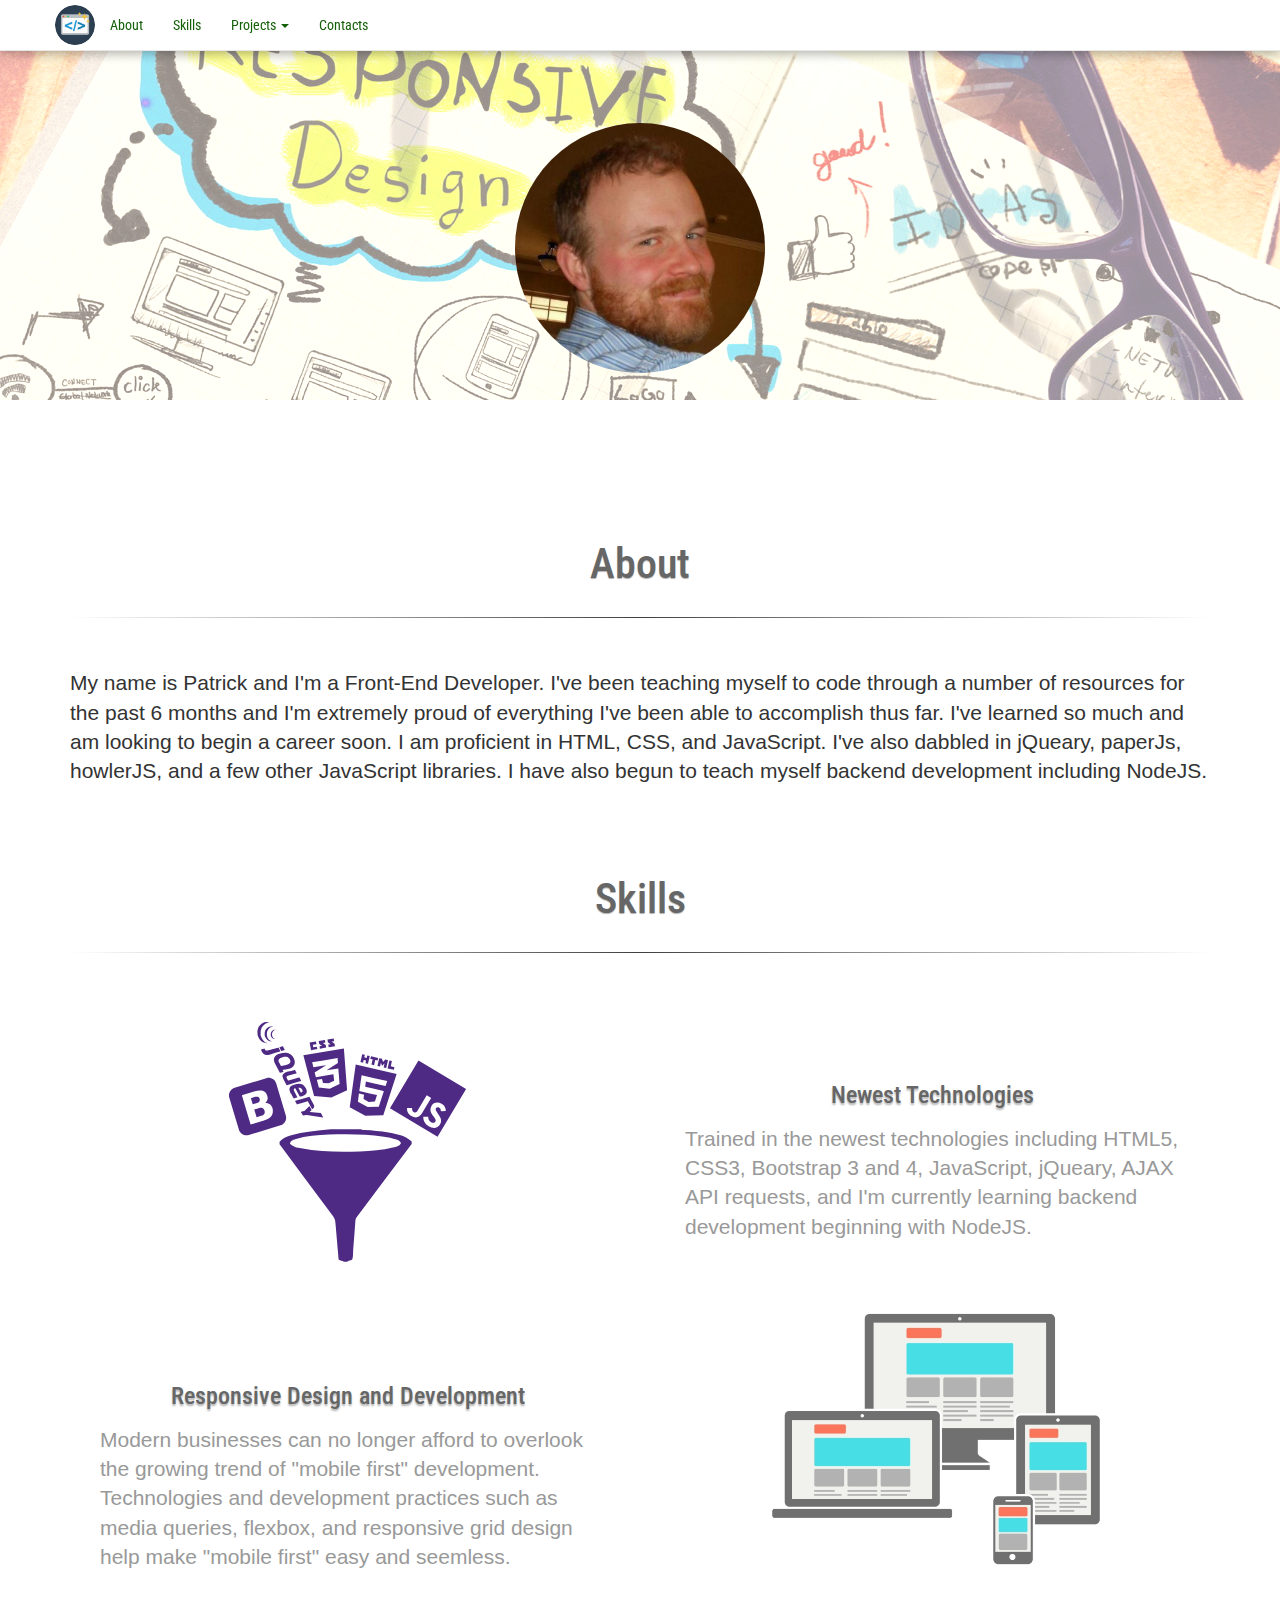
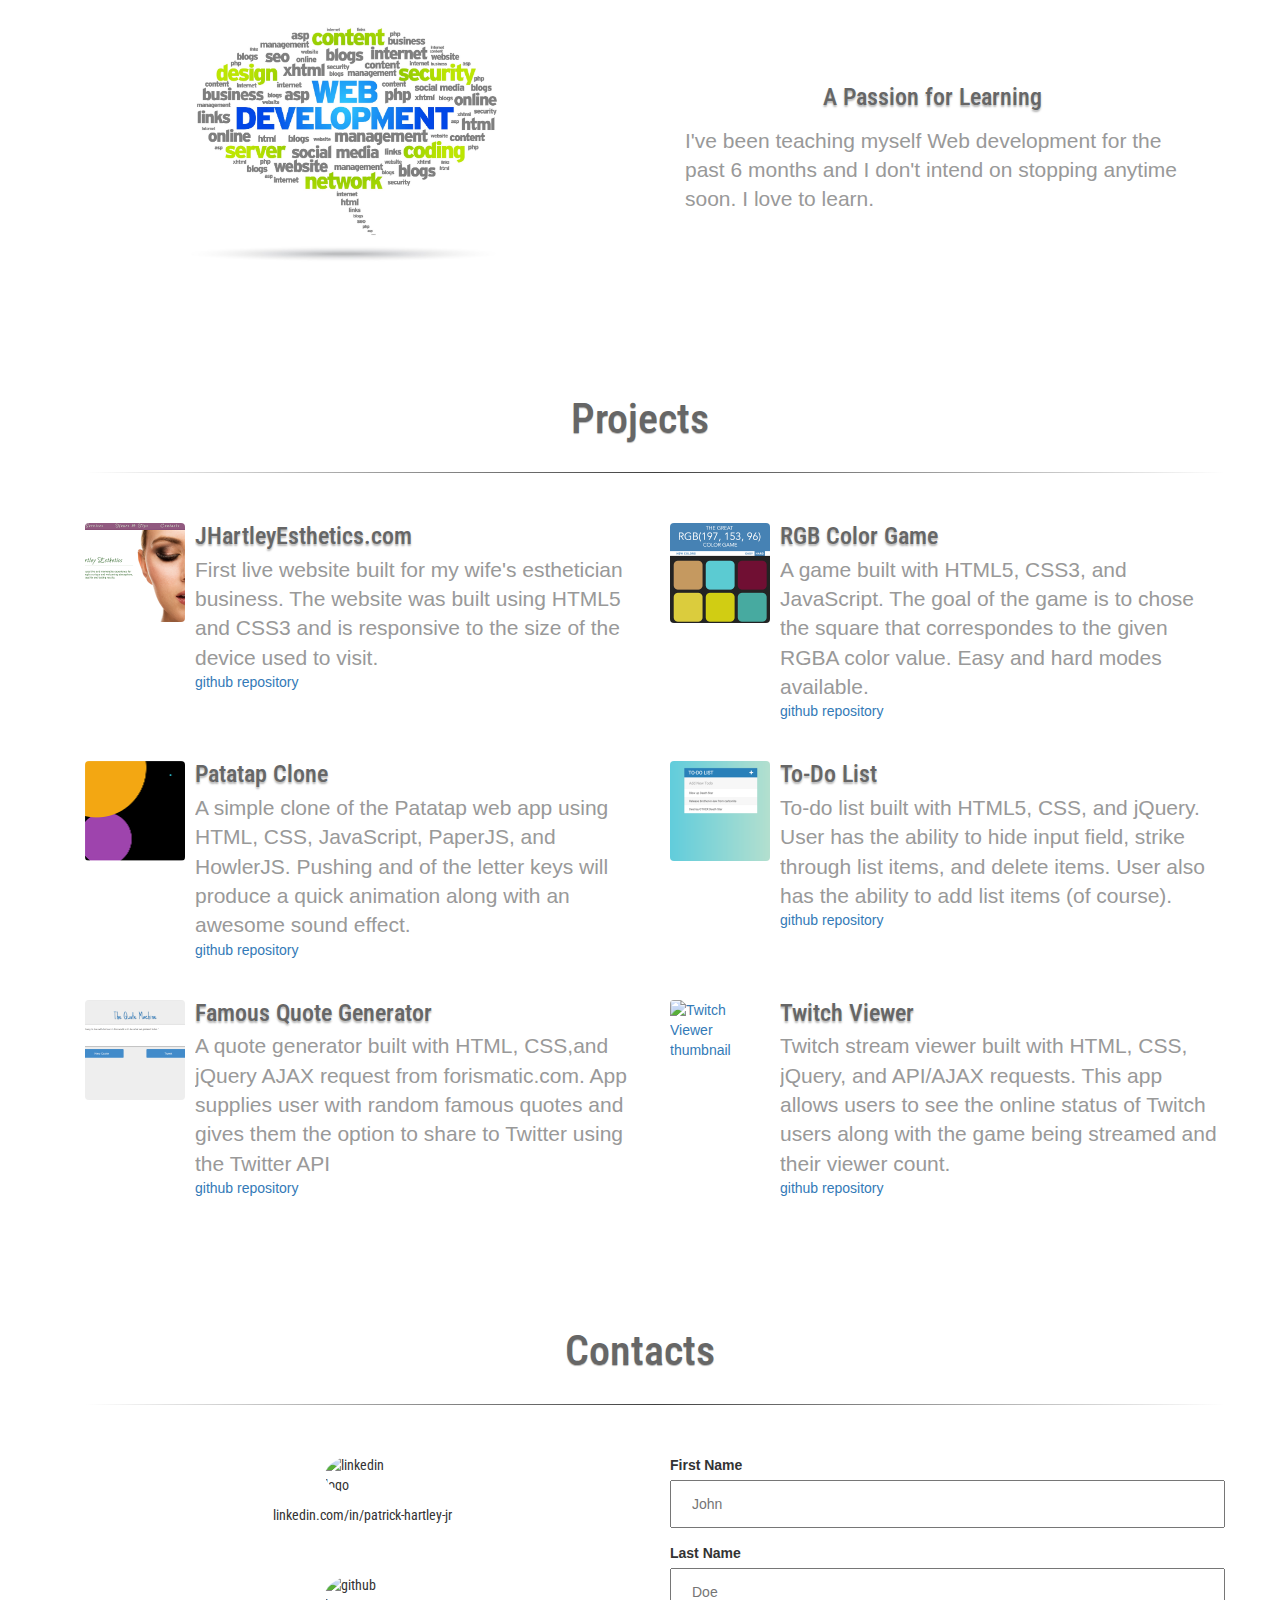
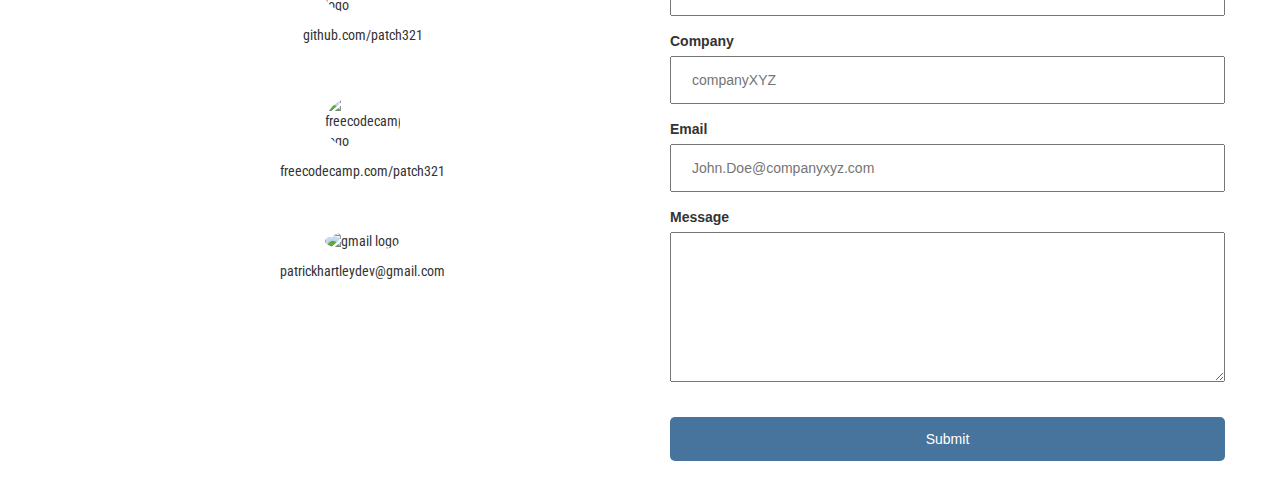
==== commit 6ddac4ac: "add twitchviewer to portfolio" ====
--- a/index.html
+++ b/index.html
@@ -56,6 +56,7 @@
                             <li><a href="projects/circles/circles.html">Patatap Clone</a></li>
                             <li><a href="projects/todoListProject/index.html">To-Do List</a></li>
                             <li><a href="projects/the-quote-machine/index.html">Famous Quote Generator</a></li>
+                            <li><a href="projects/twitch-viewer/index.html">Twitch Viewer</a></li>
                         </ul>
                     </li>
                     <li><a href="#contacts">Contacts</a></li>
@@ -188,14 +189,14 @@
                 </div>
                 <div class="media col-md-6">
                     <div class="media-left">
-                        <a href="projects/todoListProject/index.html">
-                            <img class="media-object" src="images/coming-soon.jpg" alt="Todo list thumbnail">
-                        </a>
-                    </div>
-                    <div class="media-body">
-                        <h3 class="media-heading">Coming Soon</h3>
-                        <p class="lead">Cras justo odio, dapibus ac facilisis in, egestas eget quam. Donec id elit non mi porta gravida at eget metus. Nullam id dolor id nibh ultricies vehicula ut id elit.</p>
-                        <a href="https://github.com/patch321/todo-list-project">github repository</a>
+                        <a href="projects/twitch-viewer/index.html">
+                            <img class="media-object" src="https://goo.gl/photos/CDtJinhSY4JupWzp8" alt="Twitch Viewer thumbnail">
+                        </a>
+                    </div>
+                    <div class="media-body">
+                        <h3 class="media-heading">Twitch Viewer</h3>
+                        <p class="lead">Twitch stream viewer built with HTML, CSS, jQuery, and API/AJAX requests. This app allows users to see the online status of Twitch users along with the game being streamed and their viewer count.</p>
+                        <a href="https://github.com/patch321/twitch-viewer">github repository</a>
                     </div>
                 </div>
             </div>
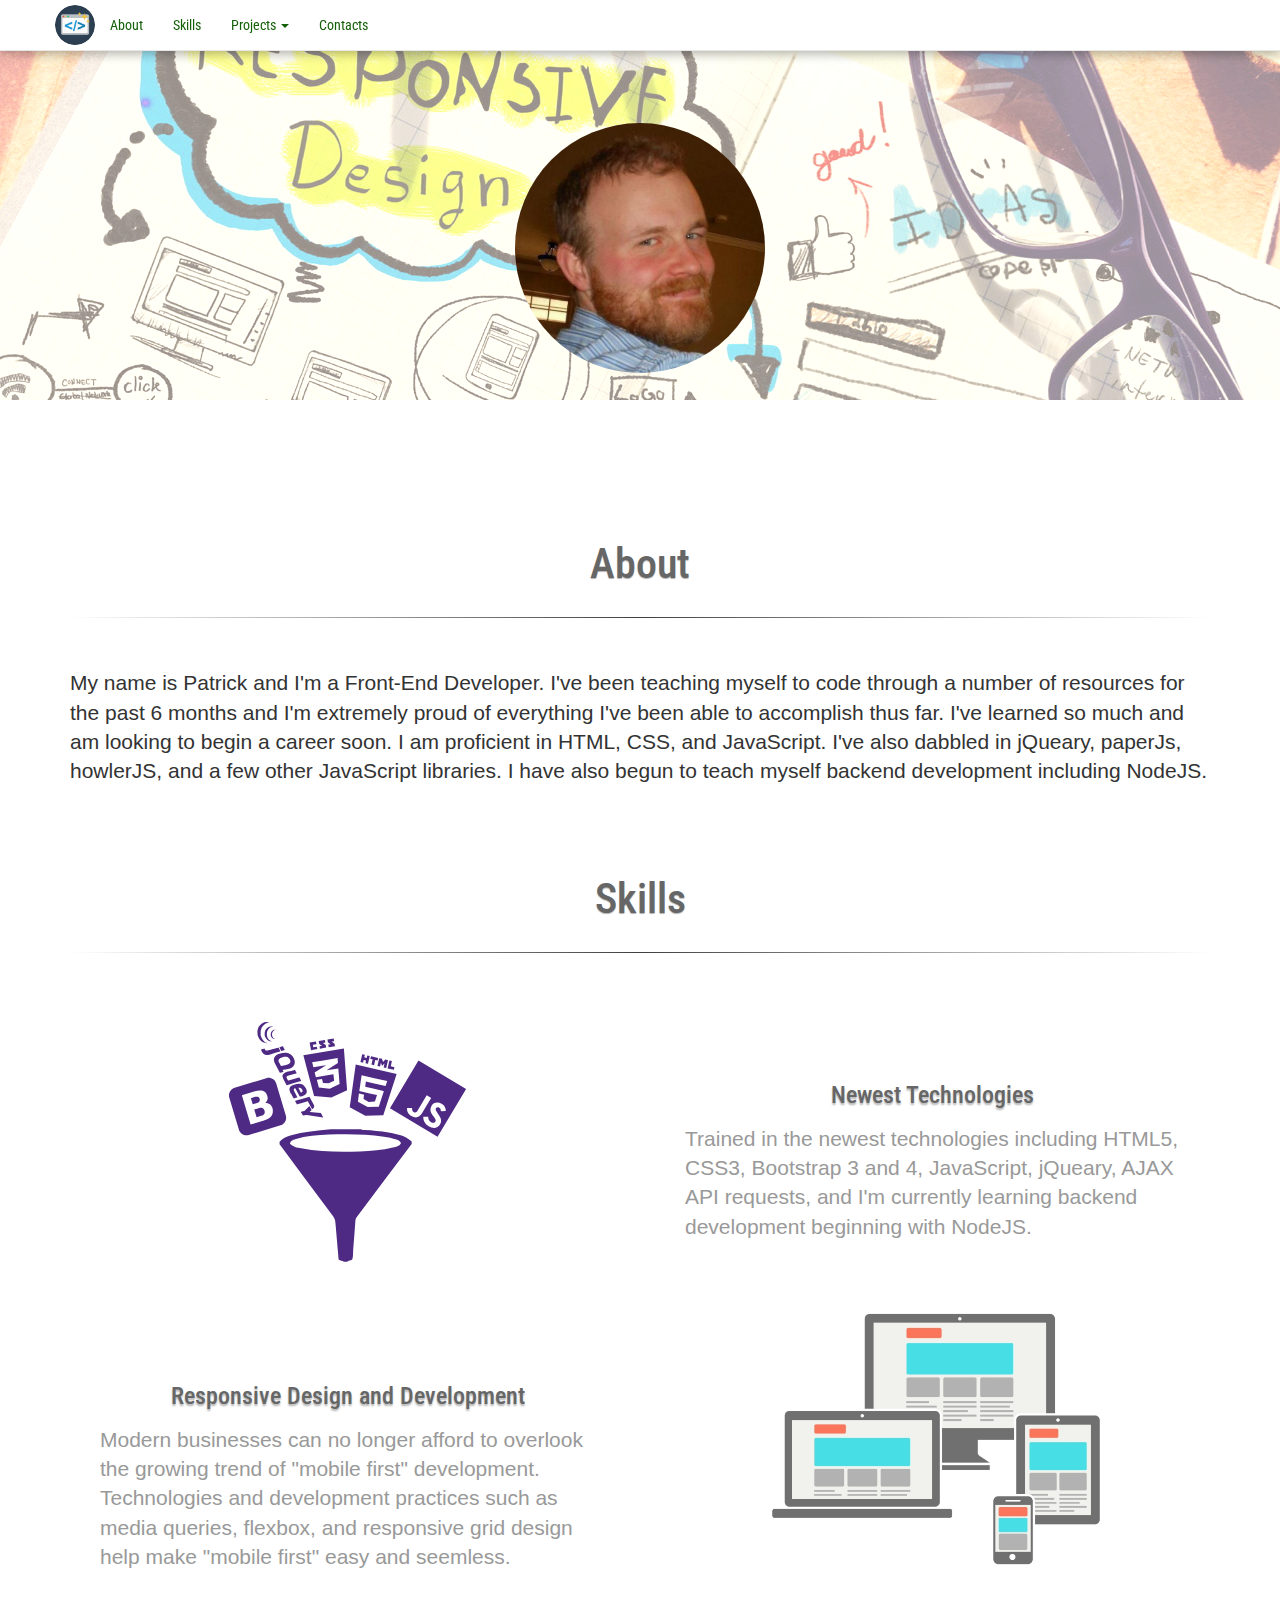
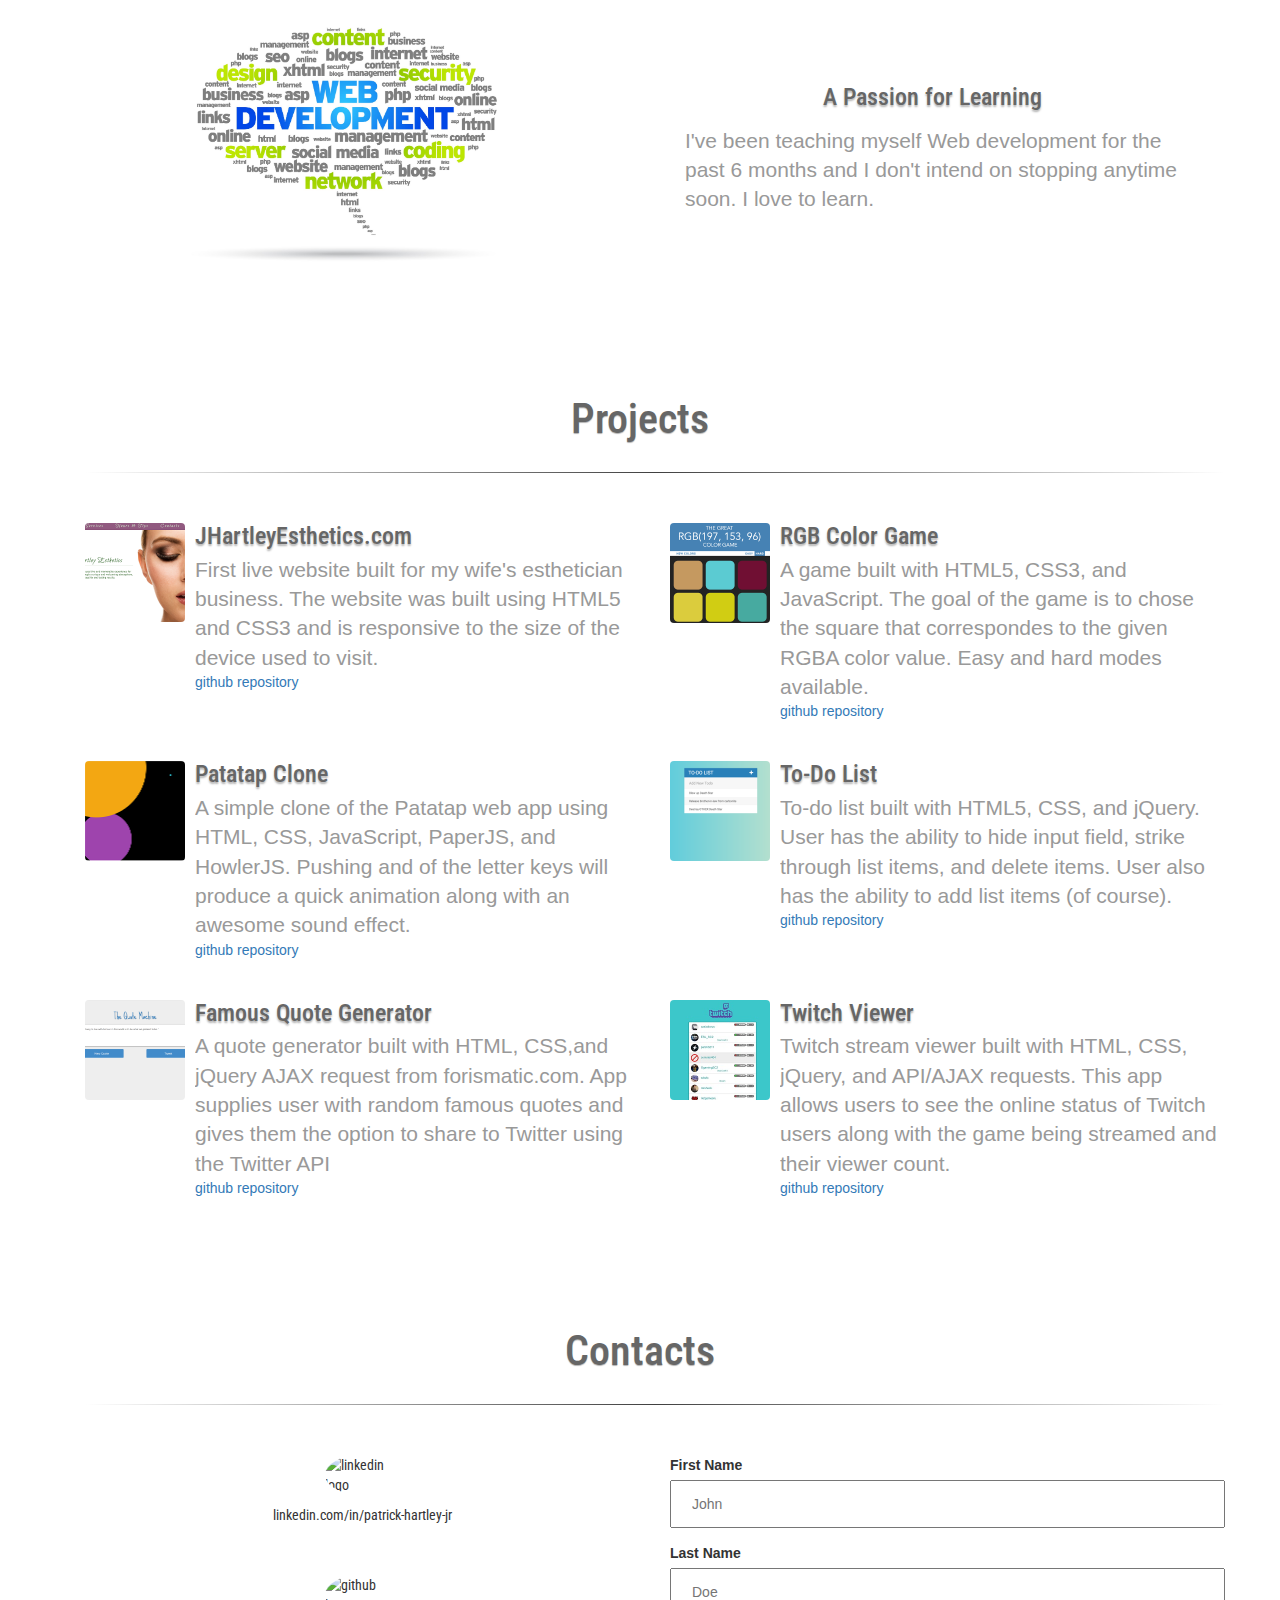
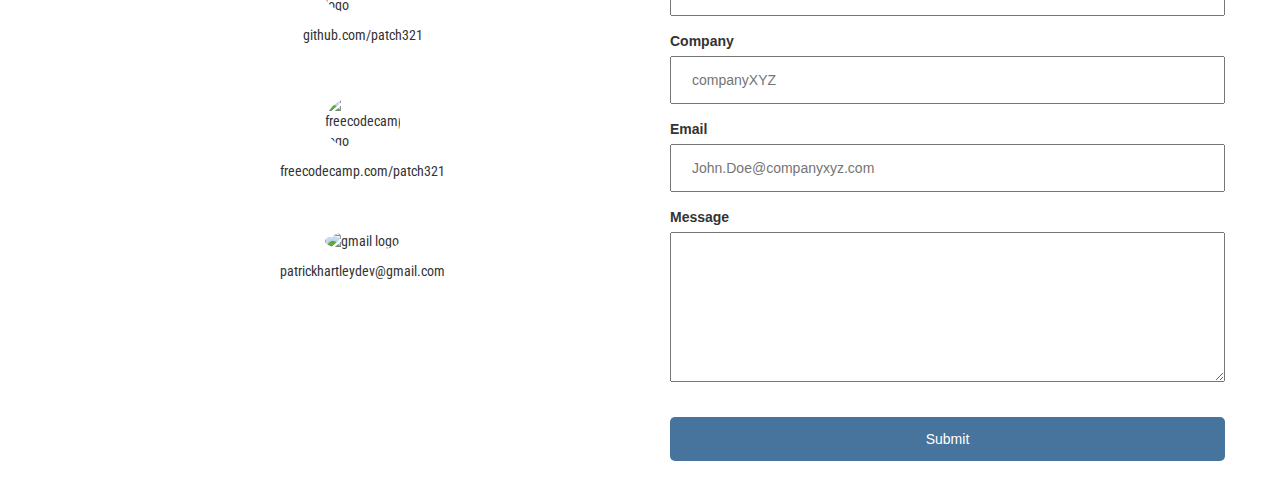
==== commit 27f7e58a: "change twitch pic from jpg to png" ====
--- a/index.html
+++ b/index.html
@@ -190,7 +190,7 @@
                 <div class="media col-md-6">
                     <div class="media-left">
                         <a href="projects/twitch-viewer/index.html">
-                            <img class="media-object" src="https://goo.gl/photos/CDtJinhSY4JupWzp8" alt="Twitch Viewer thumbnail">
+                            <img class="media-object" src="images/twitchthumbnail.png" alt="Twitch Viewer thumbnail">
                         </a>
                     </div>
                     <div class="media-body">
